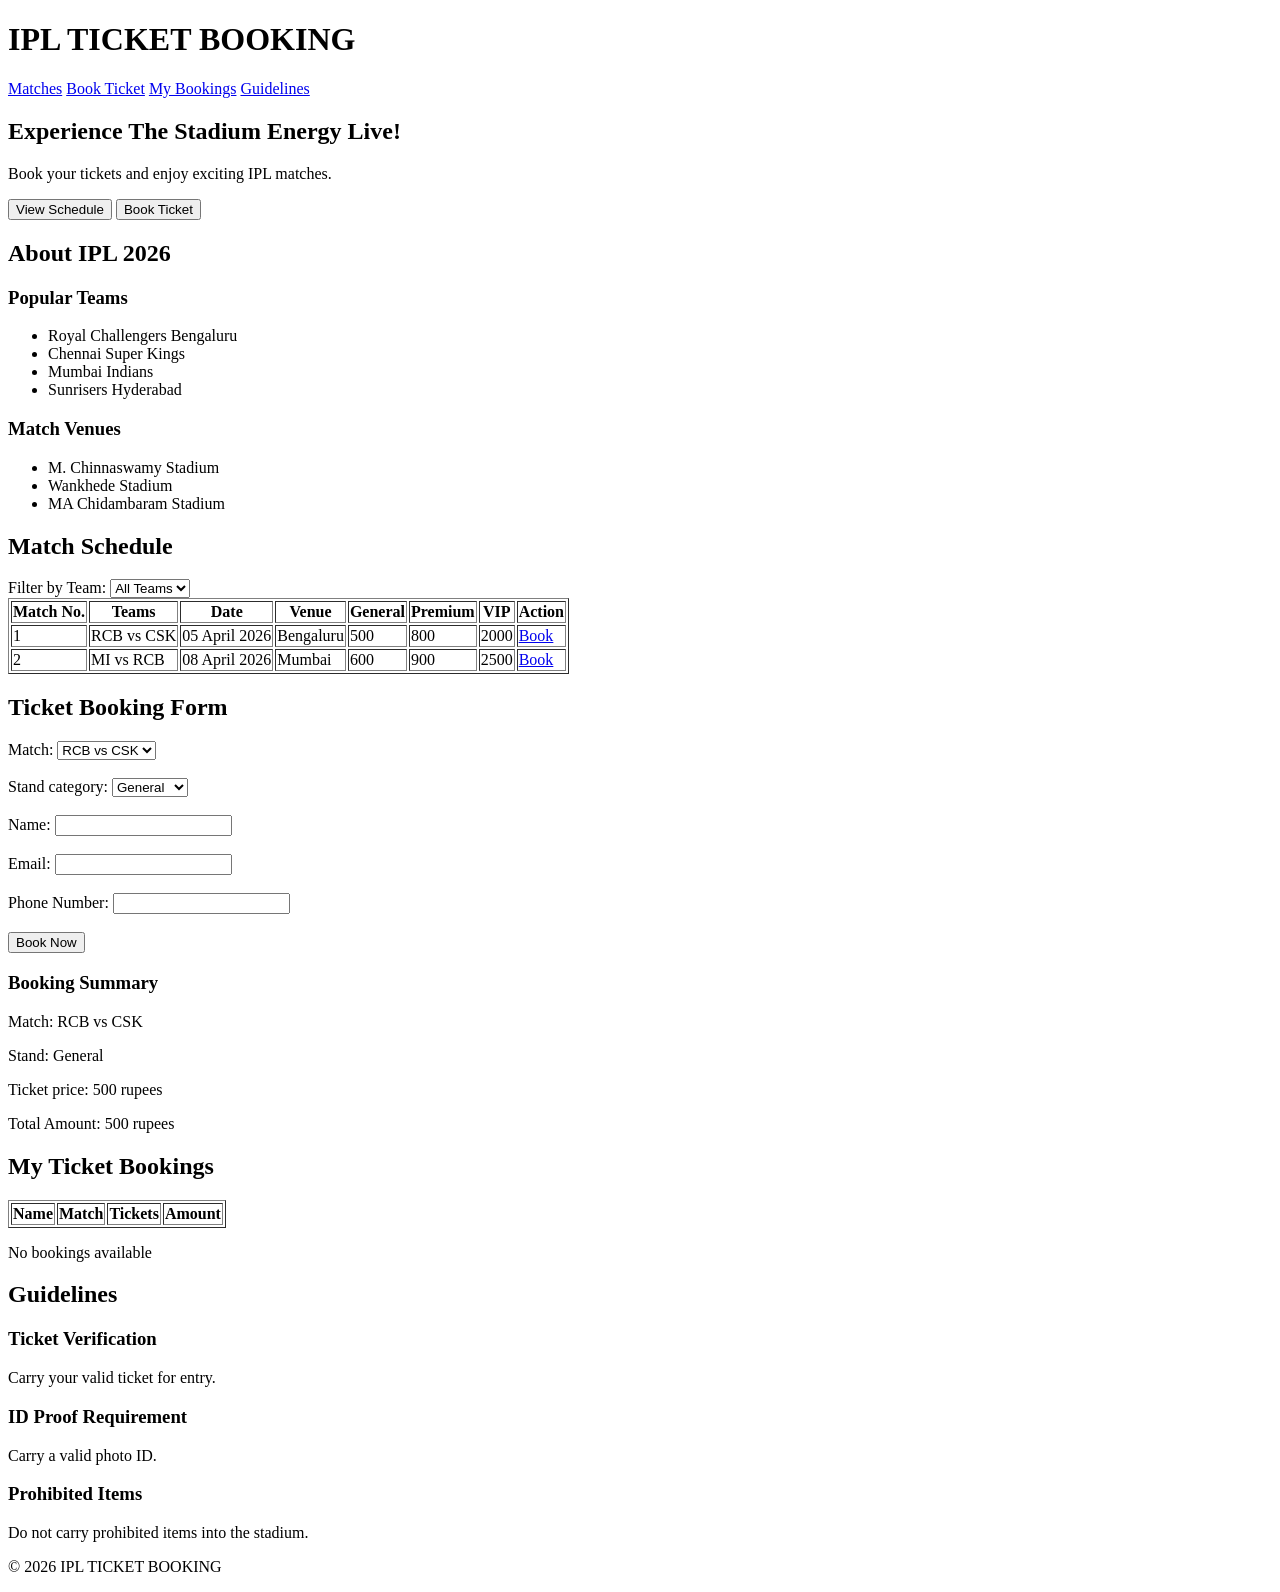
==== index.html @ 5d3787c5 "Initial commit" ====
<!DOCTYPE html>
<html lang="en">
    <head>
        <meta charset="UTF-8">
        <meta name="viewport" content="width=device-width, initial-scale=1.0">
        <title>IPL TICKET BOOKING</title>
    </head>
    <body>
        <header>
            <h1>IPL TICKET BOOKING</h1>
            <nav>
                <a href="#matches">Matches</a>
                <a href="#booking">Book Ticket</a>
                <a href="#mybooking">My Bookings</a>
                <a href="#guidelines">Guidelines</a>
            </nav>
        </header>

        <section>
            <h2>Experience The Stadium Energy Live!</h2>
            <p>Book your tickets and enjoy exciting IPL matches.</p>
            <a href="#matches"><button>View Schedule</button></a>
            <a href="#booking"><button>Book Ticket</button></a>
        </section>

        <section>
            <h2>About IPL 2026</h2>

            <h3>Popular Teams</h3>
            <ul>
                <li>Royal Challengers Bengaluru</li>
                <li>Chennai Super Kings</li>
                <li>Mumbai Indians</li>
                <li>Sunrisers Hyderabad</li>
            </ul>

            <h3>Match Venues</h3>
            <ul>
                <li>M. Chinnaswamy Stadium</li>
                <li>Wankhede Stadium</li>
                <li>MA Chidambaram Stadium</li>
            </ul>
        </section>

        <section id="matches">
            <h2>Match Schedule</h2>

            <label>Filter by Team:</label>
            <select>
                <option>All Teams</option>
                <option>RCB</option>
                <option>CSK</option>
                <option>MI</option>
            </select>

            <table border="1">
                <tr>
                    <th>Match No.</th>
                    <th>Teams</th>
                    <th>Date</th>
                    <th>Venue</th>
                    <th>General</th>
                    <th>Premium</th>
                    <th>VIP</th>
                    <th>Action</th>
                </tr>

                <tr>
                    <td>1</td>
                    <td>RCB vs CSK</td>
                    <td>05 April 2026</td>
                    <td>Bengaluru</td>
                    <td>500</td>
                    <td>800</td>
                    <td>2000</td>
                    <td><a href="#booking">Book</a></td>
                </tr>

                <tr>
                    <td>2</td>
                    <td>MI vs RCB</td>
                    <td>08 April 2026</td>
                    <td>Mumbai</td>
                    <td>600</td>
                    <td>900</td>
                    <td>2500</td>
                    <td><a href="#booking">Book</a></td>
                </tr>
            </table>
        </section>

        <section id="booking">
            <h2>Ticket Booking Form</h2>

            <form>
                <label>Match:</label>
                <select>
                    <option>RCB vs CSK</option>
                    <option>MI vs RCB</option>
                </select>
                <br><br>

                <label>Stand category:</label>
                <select>
                    <option>General</option>
                    <option>Premium</option>
                    <option>VIP</option>
                </select>
                <br><br>

                <label>Name:</label>
                <input type="text" required>
                <br><br>

                <label>Email:</label>
                <input type="email" required>
                <br><br>

                <label>Phone Number:</label>
                <input type="tel" required>
                <br><br>

                <button type="submit">Book Now</button>
            </form>

            <h3>Booking Summary</h3>
            <p>Match: RCB vs CSK</p>
            <p>Stand: General</p>
            <p>Ticket price: 500 rupees</p>
            <p>Total Amount: 500 rupees</p>
        </section>

        <section id="mybooking">
            <h2>My Ticket Bookings</h2>

            <table border="1">
                <tr>
                    <th>Name</th>
                    <th>Match</th>
                    <th>Tickets</th>
                    <th>Amount</th>
                </tr>
            </table>

            <p>No bookings available</p>
        </section>

        <section id="guidelines">
            <h2>Guidelines</h2>

            <h3>Ticket Verification</h3>
            <p>Carry your valid ticket for entry.</p>

            <h3>ID Proof Requirement</h3>
            <p>Carry a valid photo ID.</p>

            <h3>Prohibited Items</h3>
            <p>Do not carry prohibited items into the stadium.</p>
        </section>

        <footer>
            <p>&copy; 2026 IPL TICKET BOOKING</p>
        </footer>
    </body>
</html>
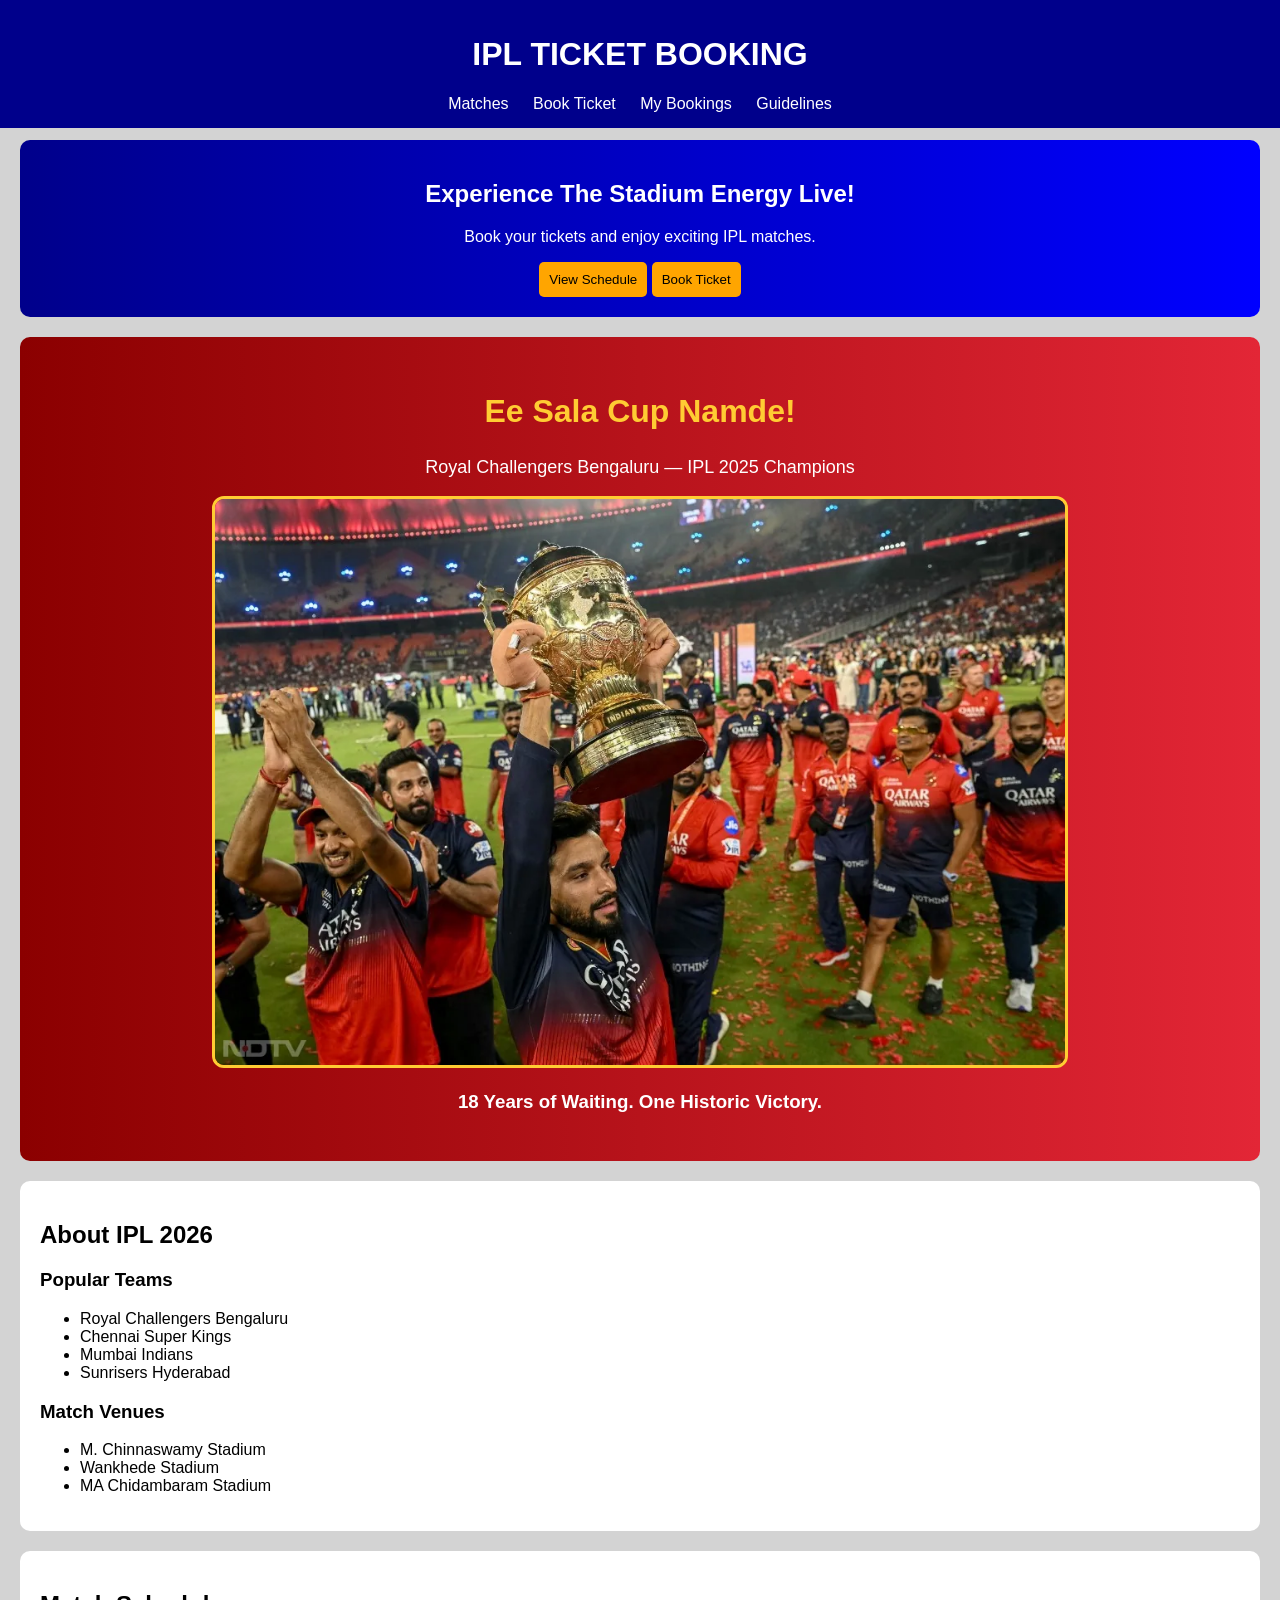
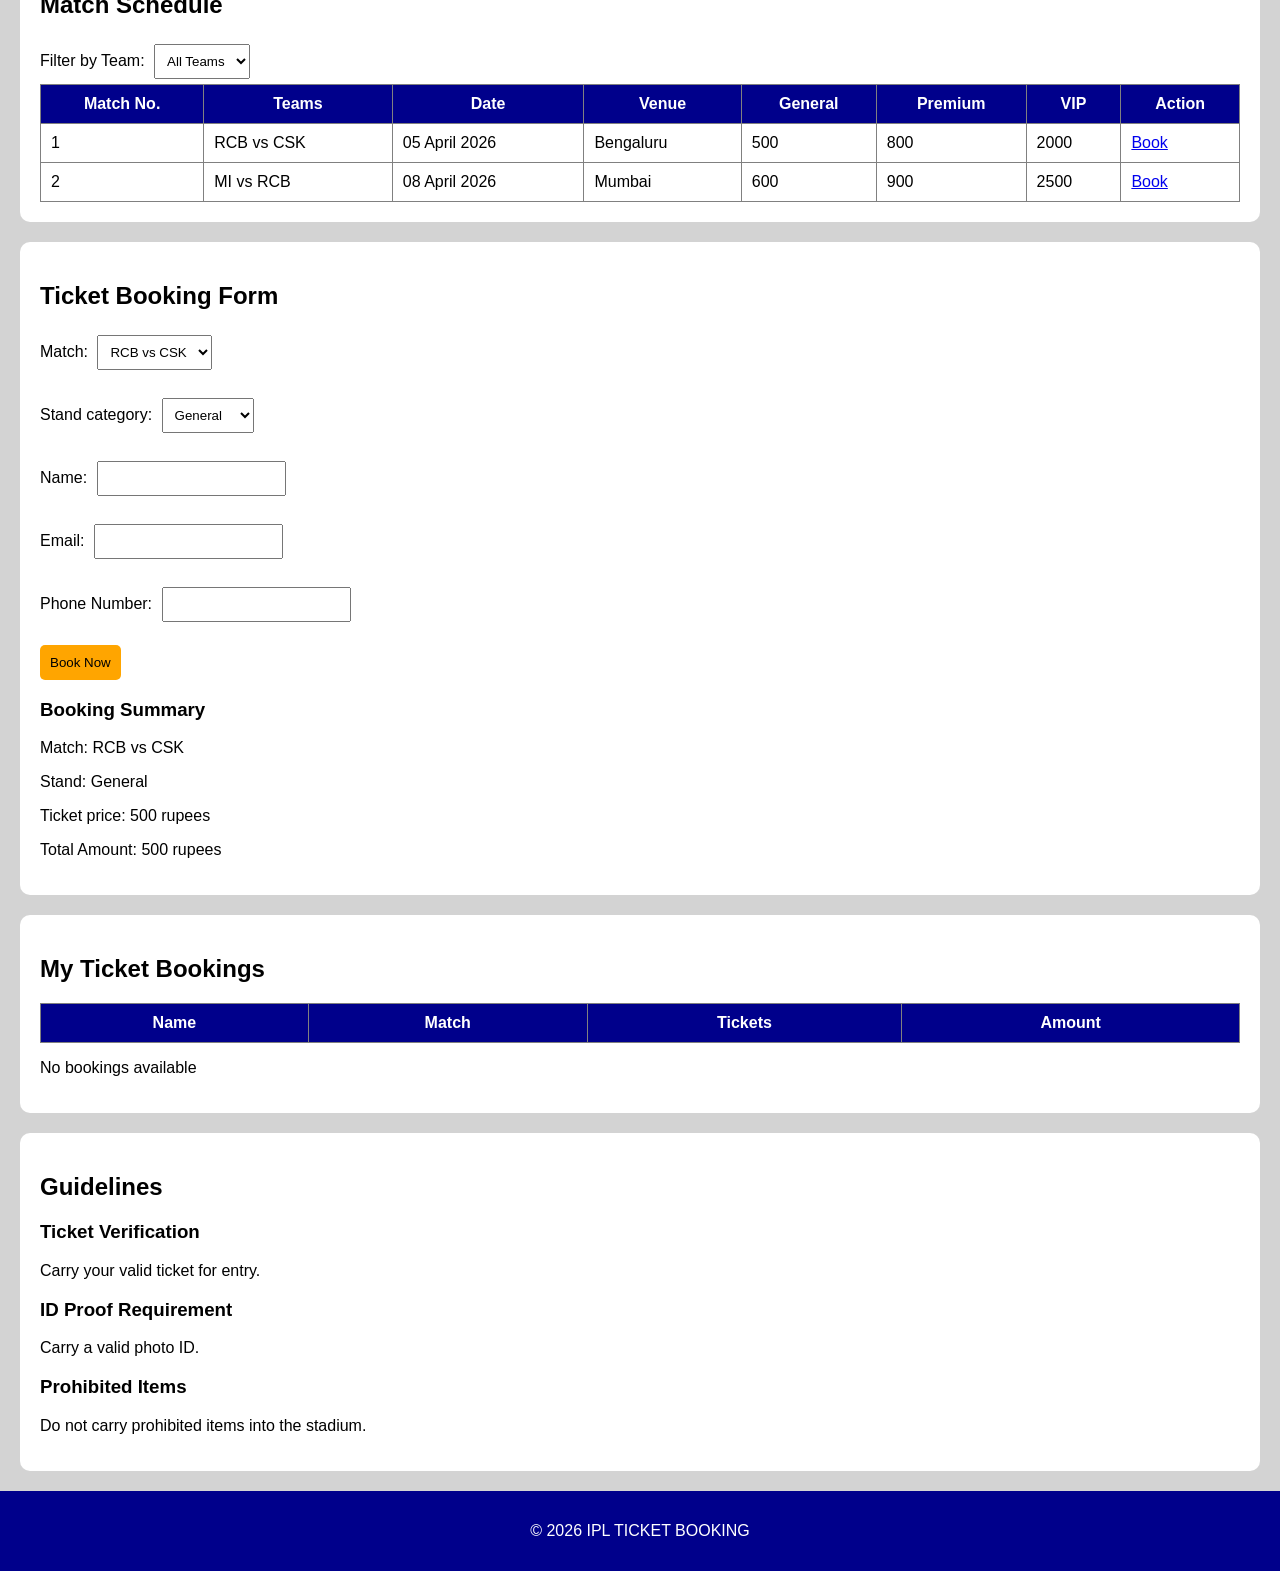
==== commit d2ebfa19: "Updating Style" ====
--- a/index.html
+++ b/index.html
@@ -3,6 +3,7 @@
     <head>
         <meta charset="UTF-8">
         <meta name="viewport" content="width=device-width, initial-scale=1.0">
+        <link rel="stylesheet" href="Style/style.css">
         <title>IPL TICKET BOOKING</title>
     </head>
     <body>
@@ -22,6 +23,17 @@
             <a href="#matches"><button>View Schedule</button></a>
             <a href="#booking"><button>Book Ticket</button></a>
         </section>
+        <section class="champions">
+    <h2>Ee Sala Cup Namde!</h2>
+    <p>Royal Challengers Bengaluru — IPL 2025 Champions</p>
+
+    <img
+        src="638846410406352808.webp"
+        alt="RCB celebrating their IPL 2025 trophy victory"
+    >
+
+    <h3>18 Years of Waiting. One Historic Victory.</h3>
+</section>
 
         <section>
             <h2>About IPL 2026</h2>
--- a/Style/style.css
+++ b/Style/style.css
@@ -0,0 +1,126 @@
+
+:root {
+    --primary: darkblue;
+    --accent: orange;
+    --background: lightgray;
+    --text: black;
+}
+
+/* Body */
+body {
+    margin: 0;
+    padding-top: 120px;
+    font-family: Arial, sans-serif;
+    background-color: var(--background);
+    color: var(--text);
+}
+
+/* Navigation */
+header {
+    background-color: var(--primary);
+    color: white;
+    text-align: center;
+    padding: 15px;
+    position: fixed;
+    top: 0;
+    width: 100%;
+    box-sizing: border-box;
+}
+
+nav a {
+    color: white;
+    text-decoration: none;
+    margin: 10px;
+}
+
+nav a:hover {
+    color: var(--accent);
+}
+
+/* Sections */
+section {
+    background-color: white;
+    margin: 20px;
+    padding: 20px;
+    border-radius: 10px;
+}
+
+/* Hero Section */
+body > section:first-of-type {
+    background: linear-gradient(to right, darkblue, blue);
+    color: white;
+    text-align: center;
+}
+
+/* Table */
+table {
+    width: 100%;
+    border-collapse: collapse;
+}
+
+th {
+    background-color: var(--primary);
+    color: white;
+}
+
+th, td {
+    padding: 10px;
+    border: 1px solid gray;
+}
+
+/* Form */
+input, select {
+    padding: 8px;
+    margin: 5px;
+}
+
+/* Buttons */
+button {
+    background-color: var(--accent);
+    padding: 10px;
+    border: none;
+    border-radius: 5px;
+    cursor: pointer;
+}
+
+button:hover {
+    background-color: var(--primary);
+    color: white;
+}
+
+/* Footer */
+footer {
+    background-color: var(--primary);
+    color: white;
+    text-align: center;
+    padding: 15px;
+}
+.champions {
+    text-align: center;
+    background: linear-gradient(to right, #8b0000, #e32636);
+    color: white;
+    padding: 30px;
+    margin: 20px;
+    border-radius: 10px;
+}
+
+.champions h2 {
+    color: #ffcc33;
+    font-size: 32px;
+}
+
+.champions img {
+    width: 90%;
+    max-width: 850px;
+    height: auto;
+    border: 3px solid #ffcc33;
+    border-radius: 12px;
+}
+
+.champions p {
+    font-size: 18px;
+}
+
+.champions h3 {
+    color: white;
+}
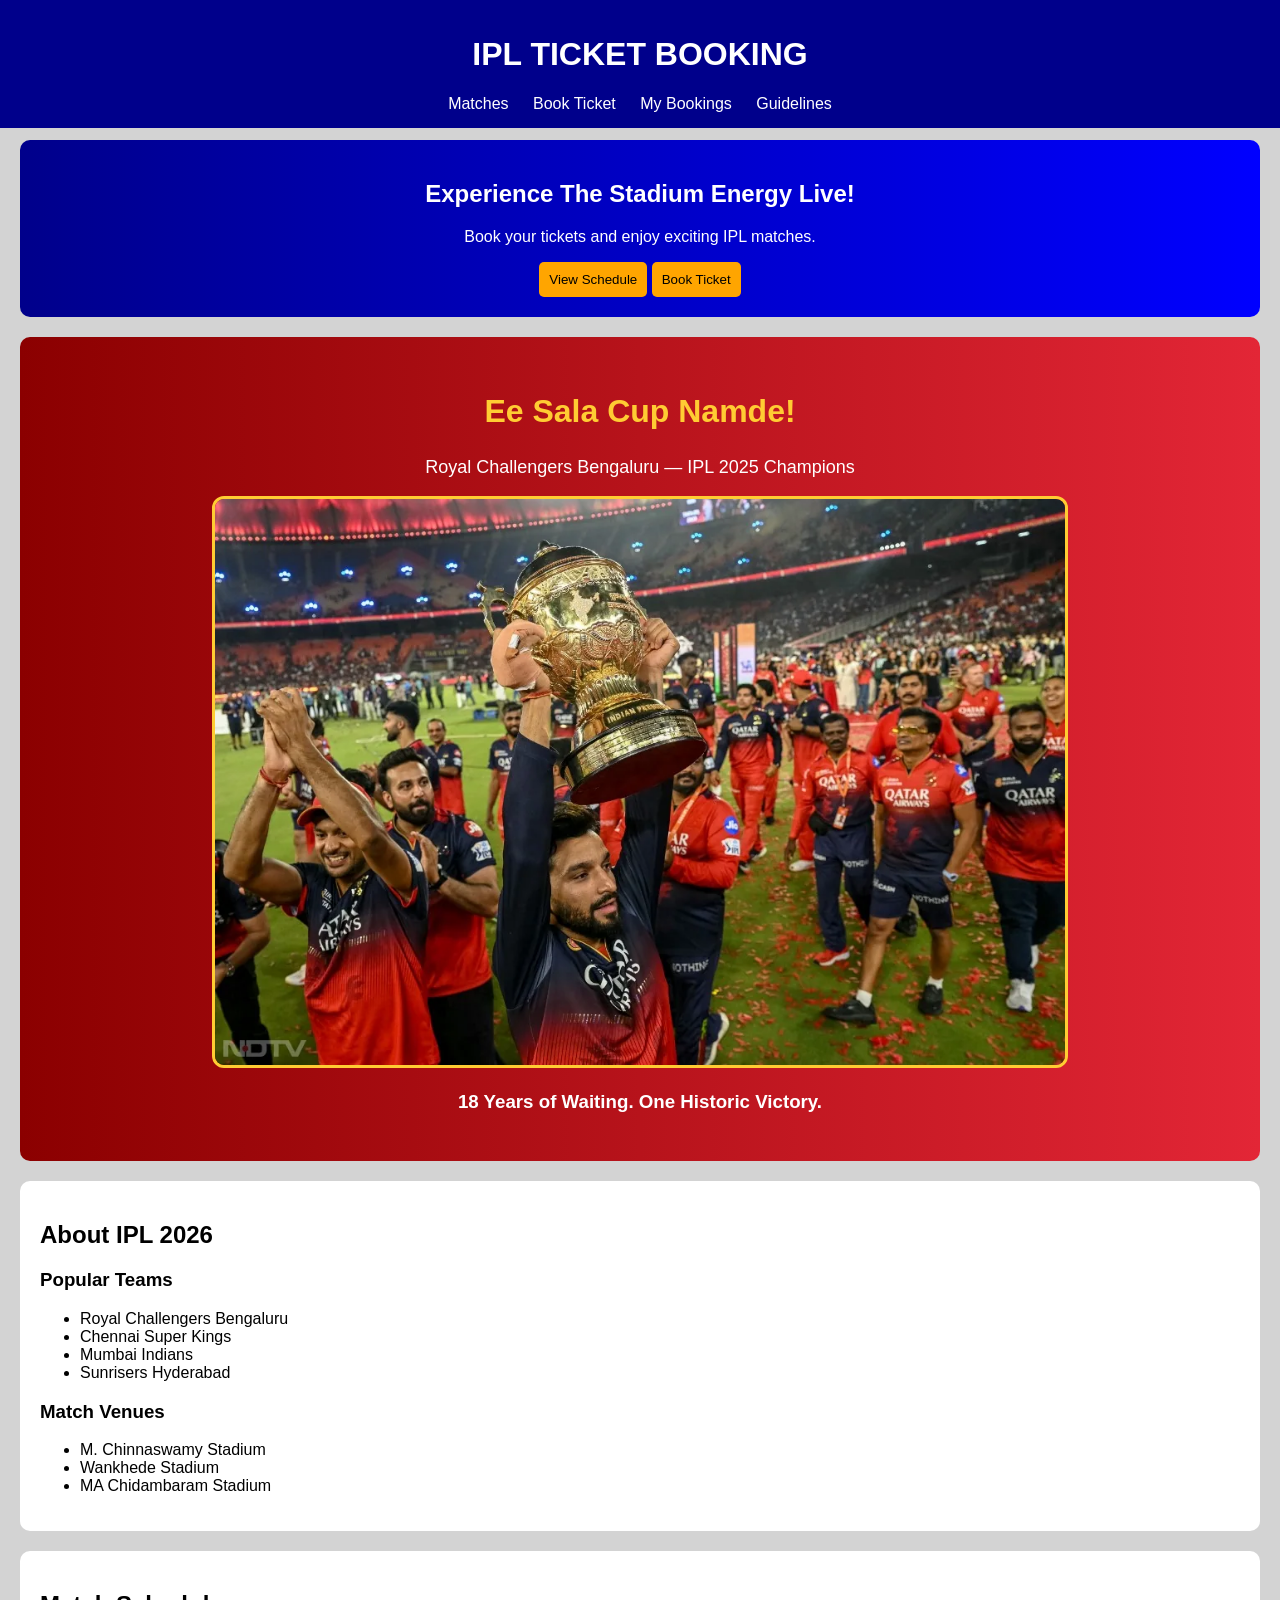
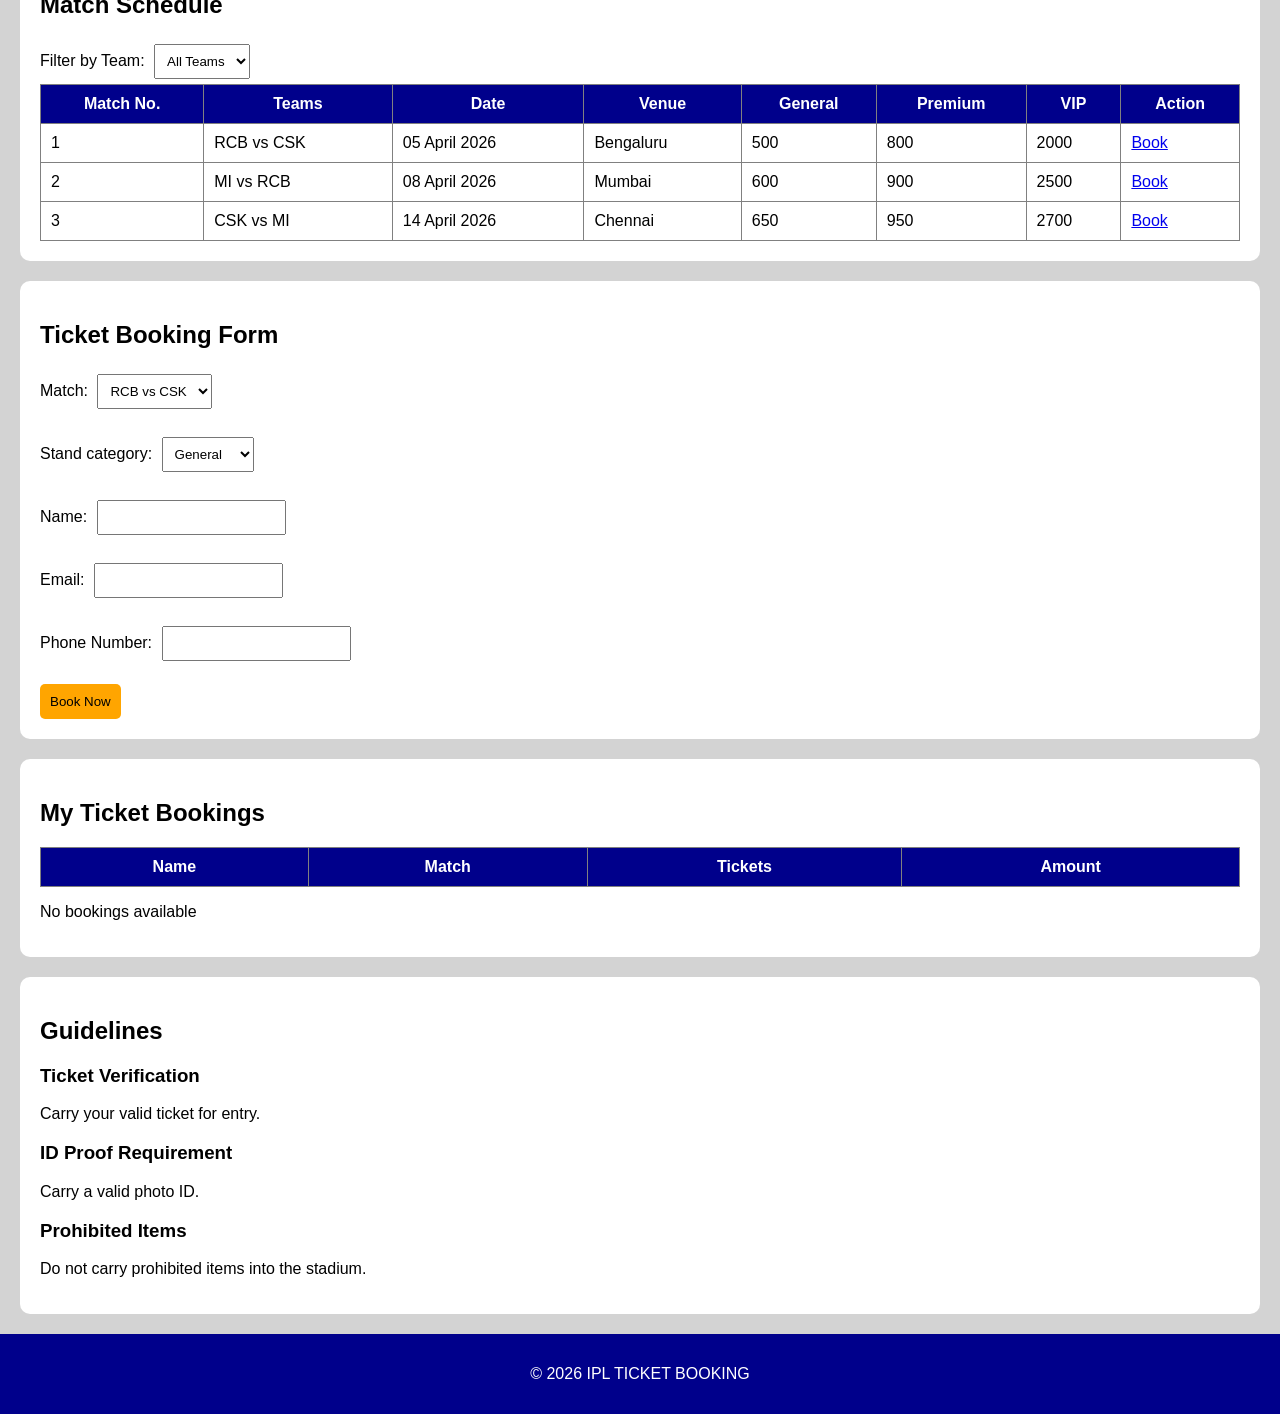
==== commit e6167b97: "Some Changes" ====
--- a/index.html
+++ b/index.html
@@ -44,6 +44,7 @@
                 <li>Chennai Super Kings</li>
                 <li>Mumbai Indians</li>
                 <li>Sunrisers Hyderabad</li>
+                
             </ul>
 
             <h3>Match Venues</h3>
@@ -98,6 +99,18 @@
                     <td>2500</td>
                     <td><a href="#booking">Book</a></td>
                 </tr>
+
+                <tr>
+                    <td>3</td>
+                    <td> CSK vs MI</td>
+                    <td> 14 April 2026</td>
+                    <td> Chennai</td>
+                    <td> 650</td>
+                    <td> 950</td>
+                    <td> 2700</td>
+                    <td><a href="#booking">Book</a></td>
+
+                </tr>
             </table>
         </section>
 
@@ -134,12 +147,6 @@
 
                 <button type="submit">Book Now</button>
             </form>
-
-            <h3>Booking Summary</h3>
-            <p>Match: RCB vs CSK</p>
-            <p>Stand: General</p>
-            <p>Ticket price: 500 rupees</p>
-            <p>Total Amount: 500 rupees</p>
         </section>
 
         <section id="mybooking">
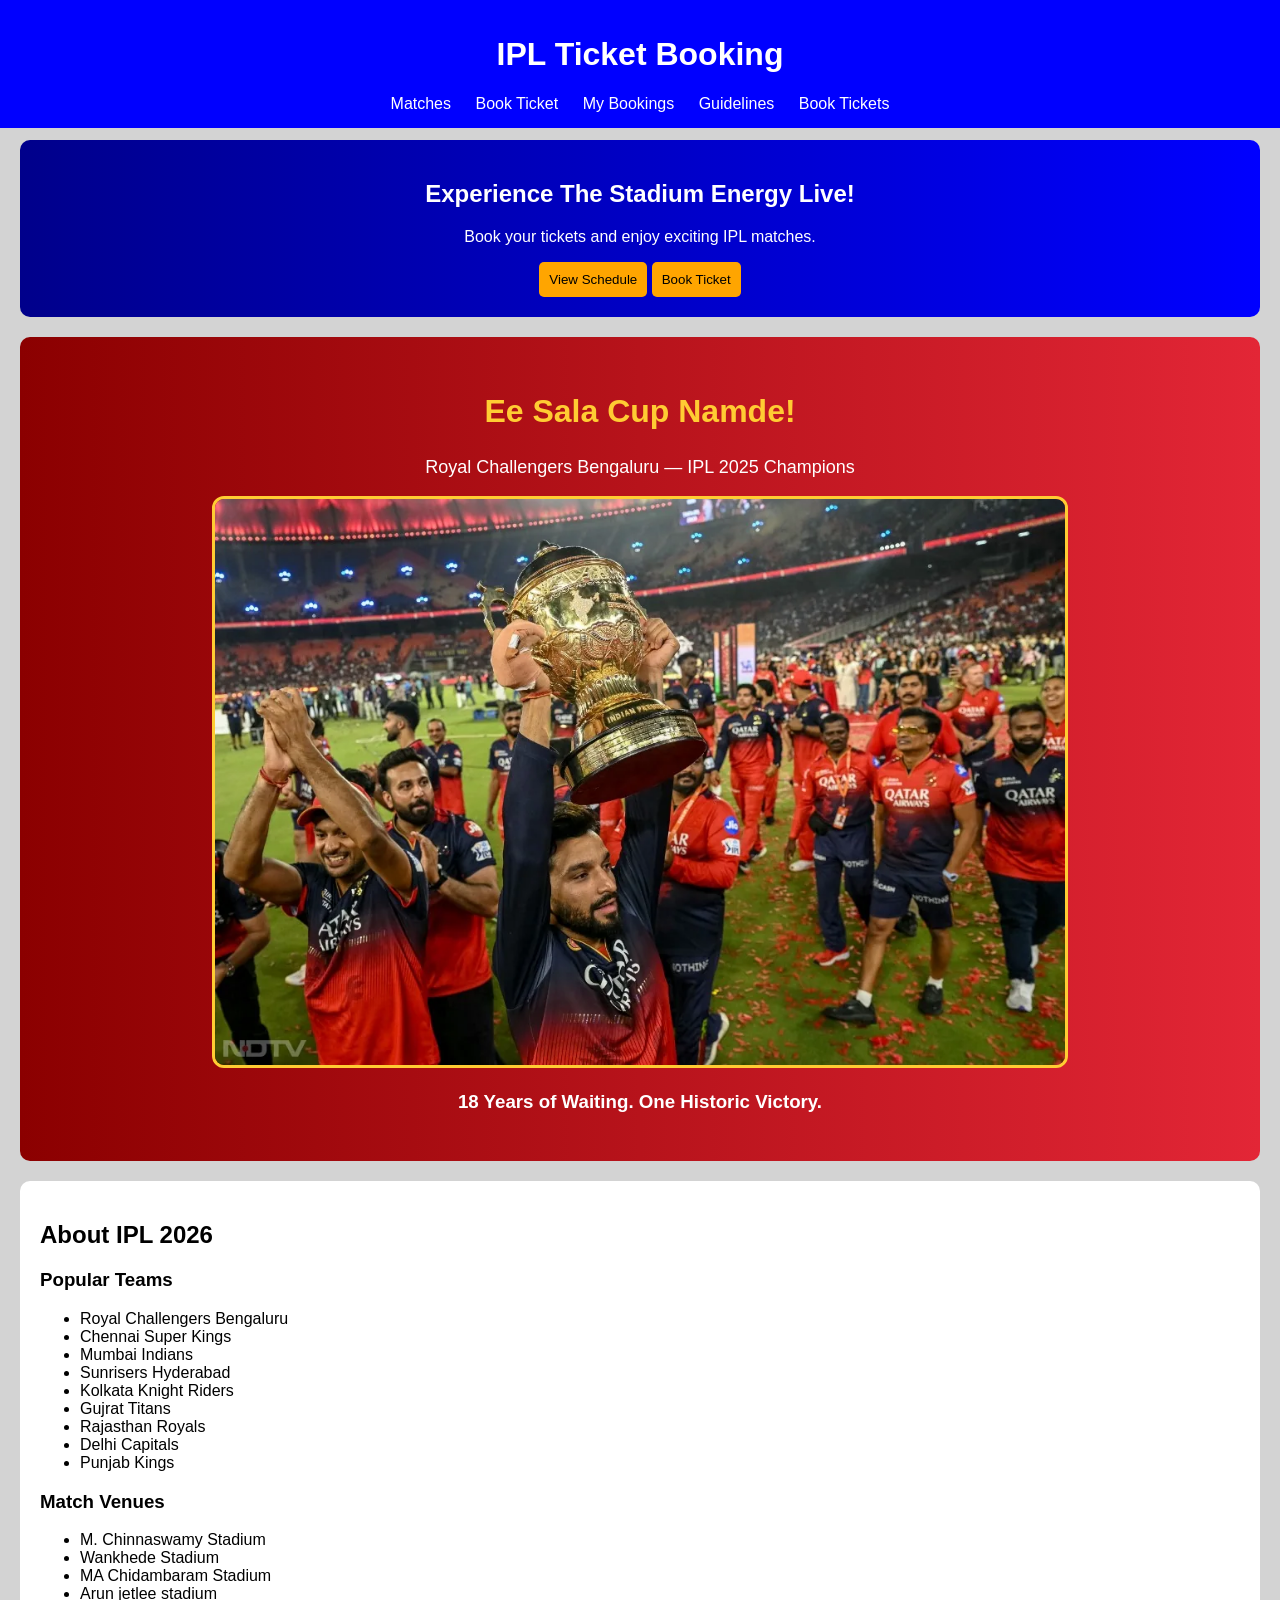
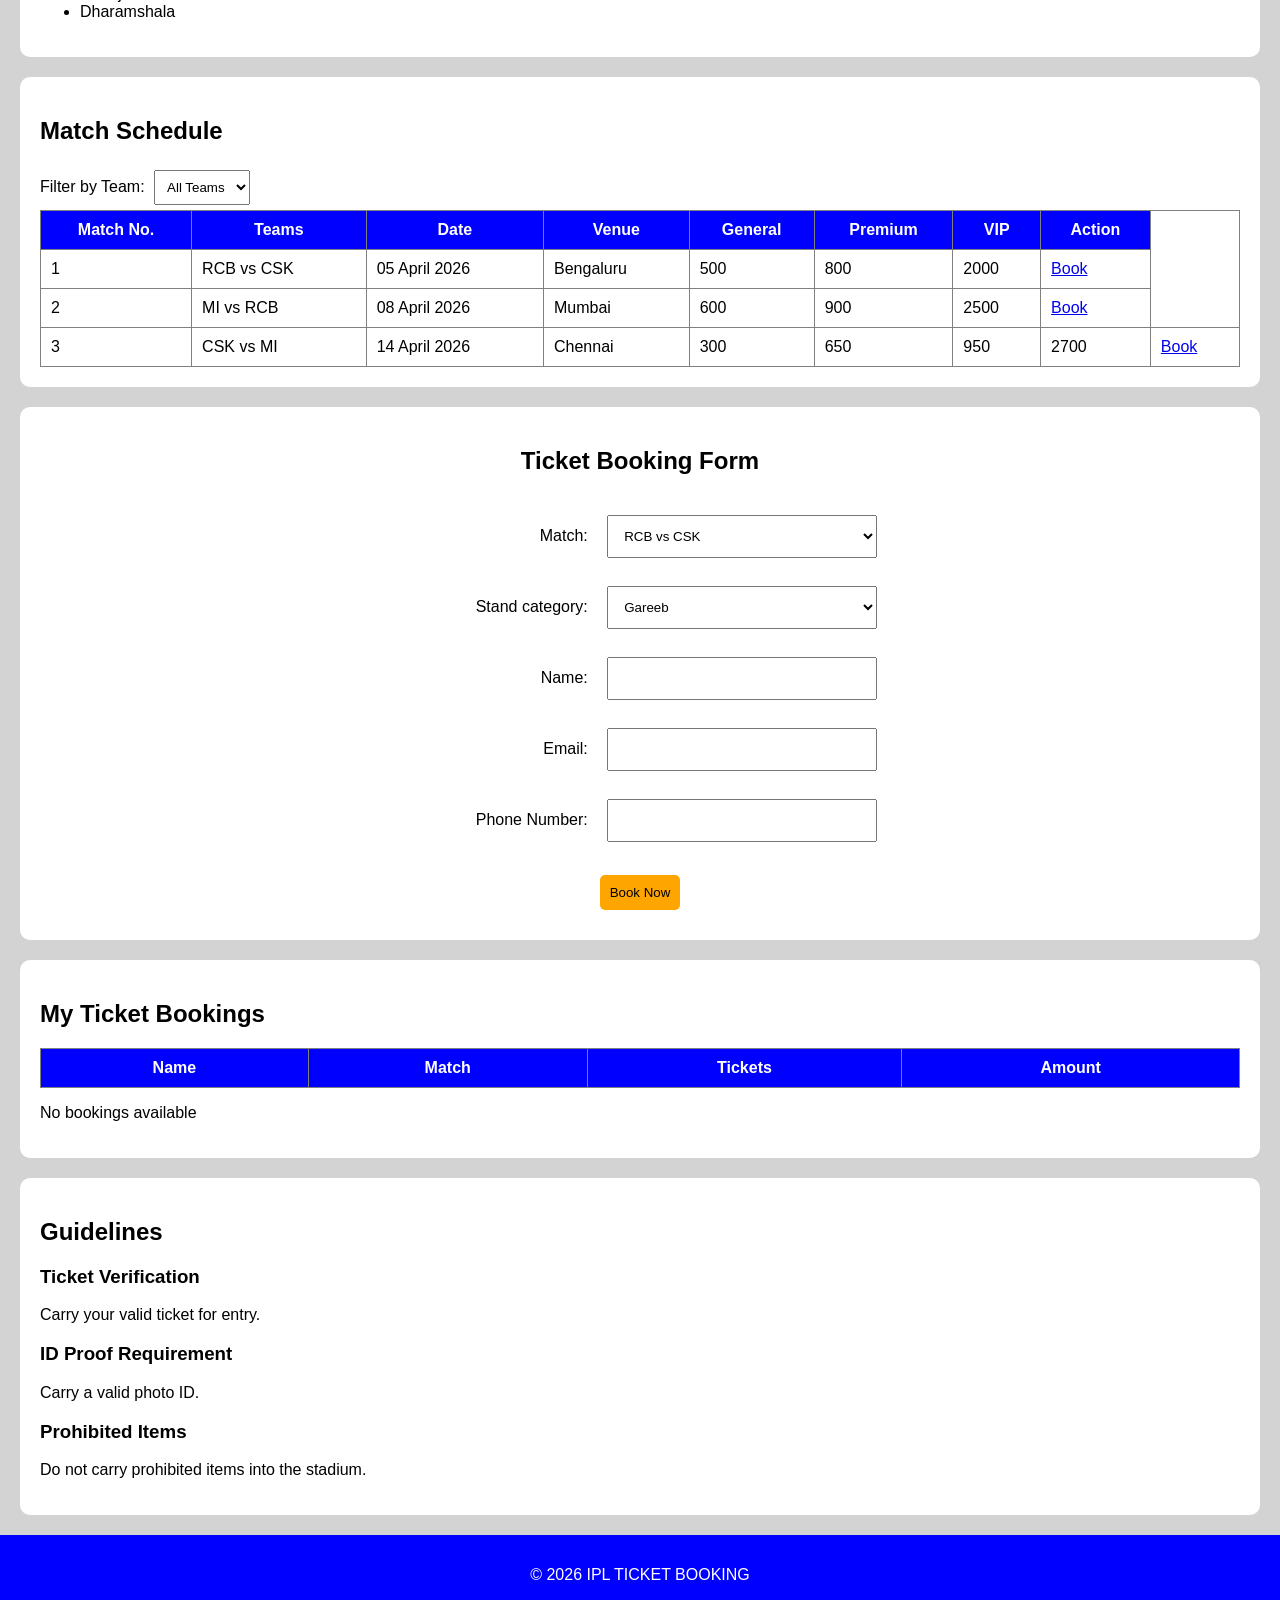
==== commit 1abb6589: "Some more Changes" ====
--- a/index.html
+++ b/index.html
@@ -8,13 +8,14 @@
     </head>
     <body>
         <header>
-            <h1>IPL TICKET BOOKING</h1>
+            <h1>IPL Ticket Booking</h1>
             <nav>
                 <a href="#matches">Matches</a>
                 <a href="#booking">Book Ticket</a>
                 <a href="#mybooking">My Bookings</a>
                 <a href="#guidelines">Guidelines</a>
-            </nav>
+                <a href="booking.html">Book Tickets</a>
+                
         </header>
 
         <section>
@@ -32,6 +33,7 @@
         alt="RCB celebrating their IPL 2025 trophy victory"
     >
 
+            </nav>
     <h3>18 Years of Waiting. One Historic Victory.</h3>
 </section>
 
@@ -44,6 +46,11 @@
                 <li>Chennai Super Kings</li>
                 <li>Mumbai Indians</li>
                 <li>Sunrisers Hyderabad</li>
+                <li>Kolkata Knight Riders</li>
+                <li>Gujrat Titans</li>
+                <li>Rajasthan Royals</li>
+                <li>Delhi Capitals</li>
+                <li>Punjab Kings</li>
                 
             </ul>
 
@@ -52,6 +59,8 @@
                 <li>M. Chinnaswamy Stadium</li>
                 <li>Wankhede Stadium</li>
                 <li>MA Chidambaram Stadium</li>
+                <li>Arun jetlee stadium</li>
+                <li>Dharamshala</li>
             </ul>
         </section>
 
@@ -64,6 +73,11 @@
                 <option>RCB</option>
                 <option>CSK</option>
                 <option>MI</option>
+                <option>DC</option>
+                <option>PBKS</option>
+                <option>RR</option>
+                <option>KKR</option>
+                <option>SRH</option>
             </select>
 
             <table border="1">
@@ -105,6 +119,7 @@
                     <td> CSK vs MI</td>
                     <td> 14 April 2026</td>
                     <td> Chennai</td>
+                    <td>300</td>
                     <td> 650</td>
                     <td> 950</td>
                     <td> 2700</td>
@@ -127,6 +142,7 @@
 
                 <label>Stand category:</label>
                 <select>
+                    <option>Gareeb</option>
                     <option>General</option>
                     <option>Premium</option>
                     <option>VIP</option>
@@ -142,7 +158,7 @@
                 <br><br>
 
                 <label>Phone Number:</label>
-                <input type="tel" required>
+                <input type="tel" pattern="[0.9]{10}" required>
                 <br><br>
 
                 <button type="submit">Book Now</button>
@@ -176,6 +192,8 @@
             <h3>Prohibited Items</h3>
             <p>Do not carry prohibited items into the stadium.</p>
         </section>
+
+        
 
         <footer>
             <p>&copy; 2026 IPL TICKET BOOKING</p>
--- a/Style/style.css
+++ b/Style/style.css
@@ -1,6 +1,6 @@
 
 :root {
-    --primary: darkblue;
+    --primary: blue;
     --accent: orange;
     --background: lightgray;
     --text: black;
@@ -123,4 +123,47 @@
 
 .champions h3 {
     color: white;
+}
+
+/* Booking Form Alignment */
+#booking {
+    text-align: center;
+}
+
+#booking h2 {
+    text-align: center;
+    margin-bottom: 35px;
+}
+
+#booking form {
+    margin: 0 auto;
+}
+
+/* Align labels */
+#booking form > label {
+    display: inline-block;
+    width: 190px;
+    text-align: right;
+    margin-right: 10px;
+}
+
+/* Make input fields and dropdowns equal in width */
+#booking form > input:not([type="radio"]),
+#booking form > select {
+    width: 270px;
+    padding: 12px;
+    box-sizing: border-box;
+}
+
+/* Radio button labels */
+#booking form > label[for="online"],
+#booking form > label[for="counter"] {
+    width: auto;
+    text-align: left;
+    margin-right: 10px;
+}
+
+/* Center buttons */
+#booking form > button {
+    margin: 10px;
 }
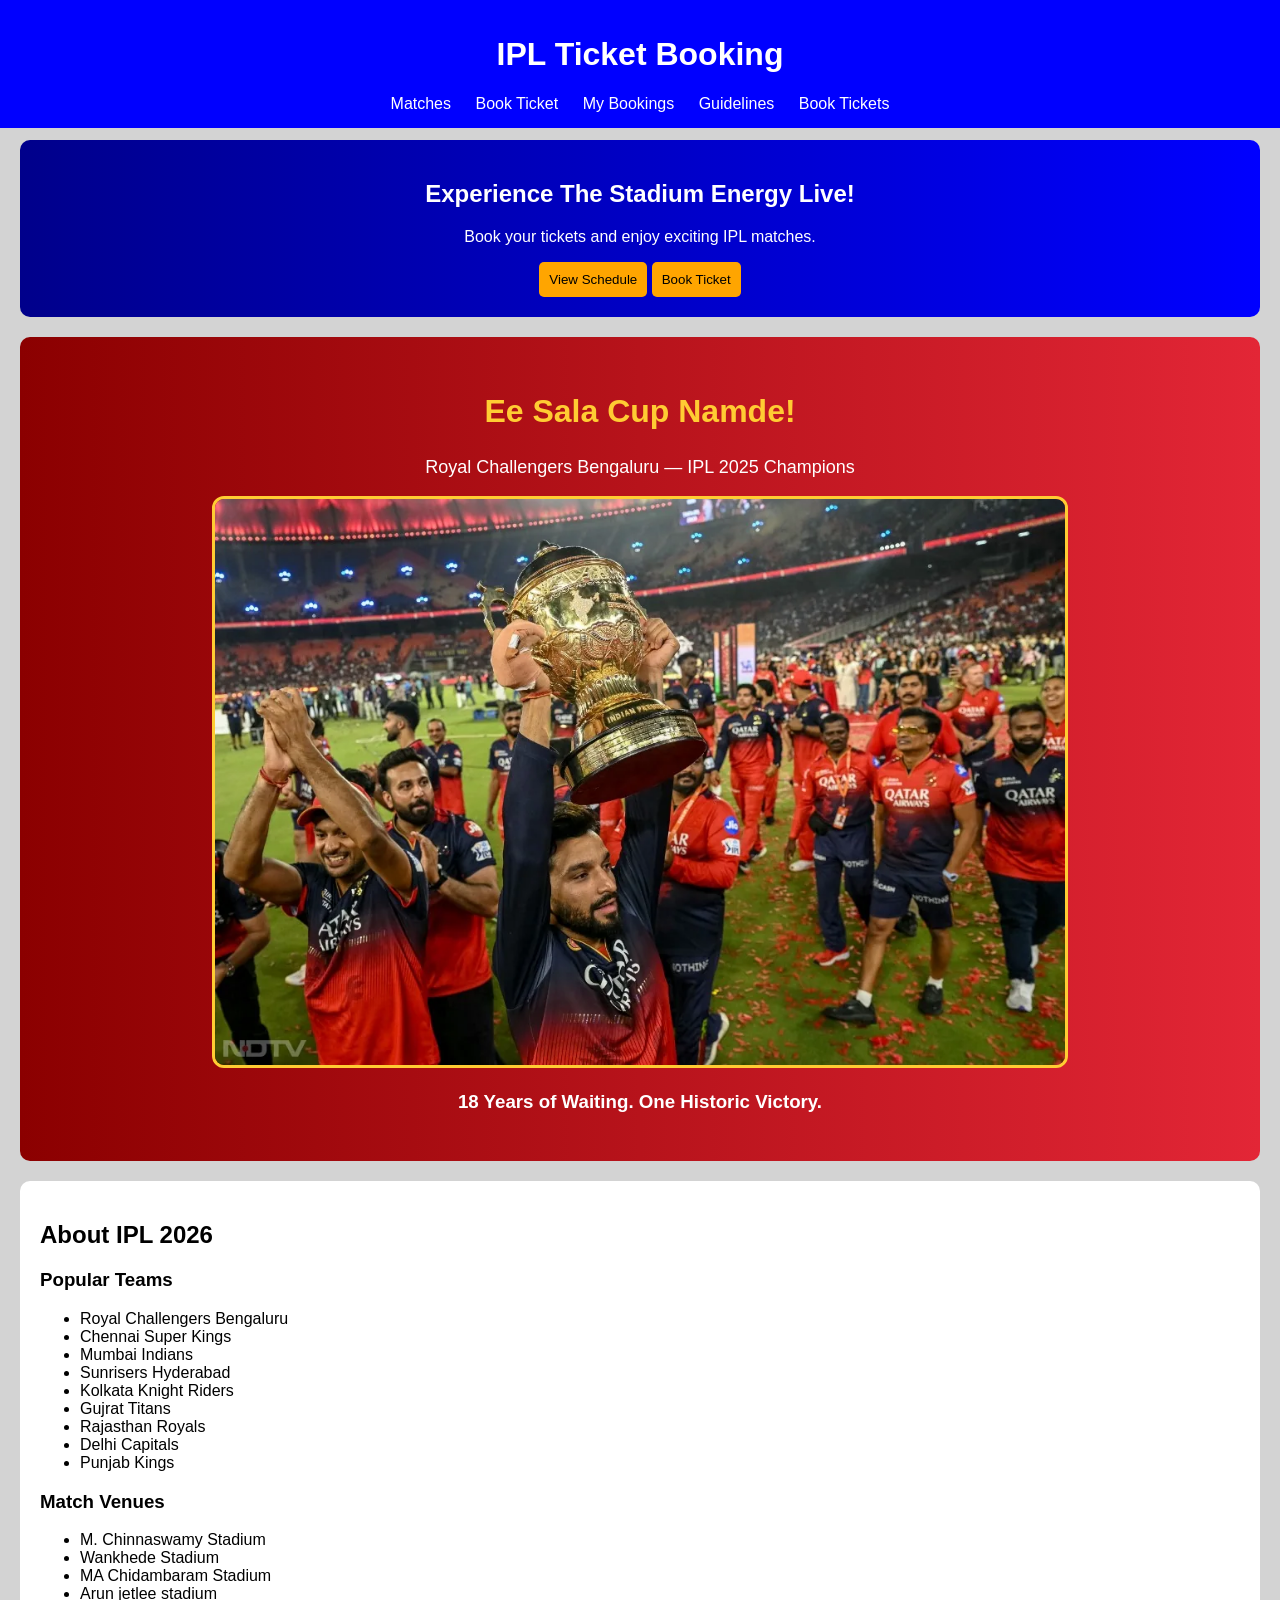
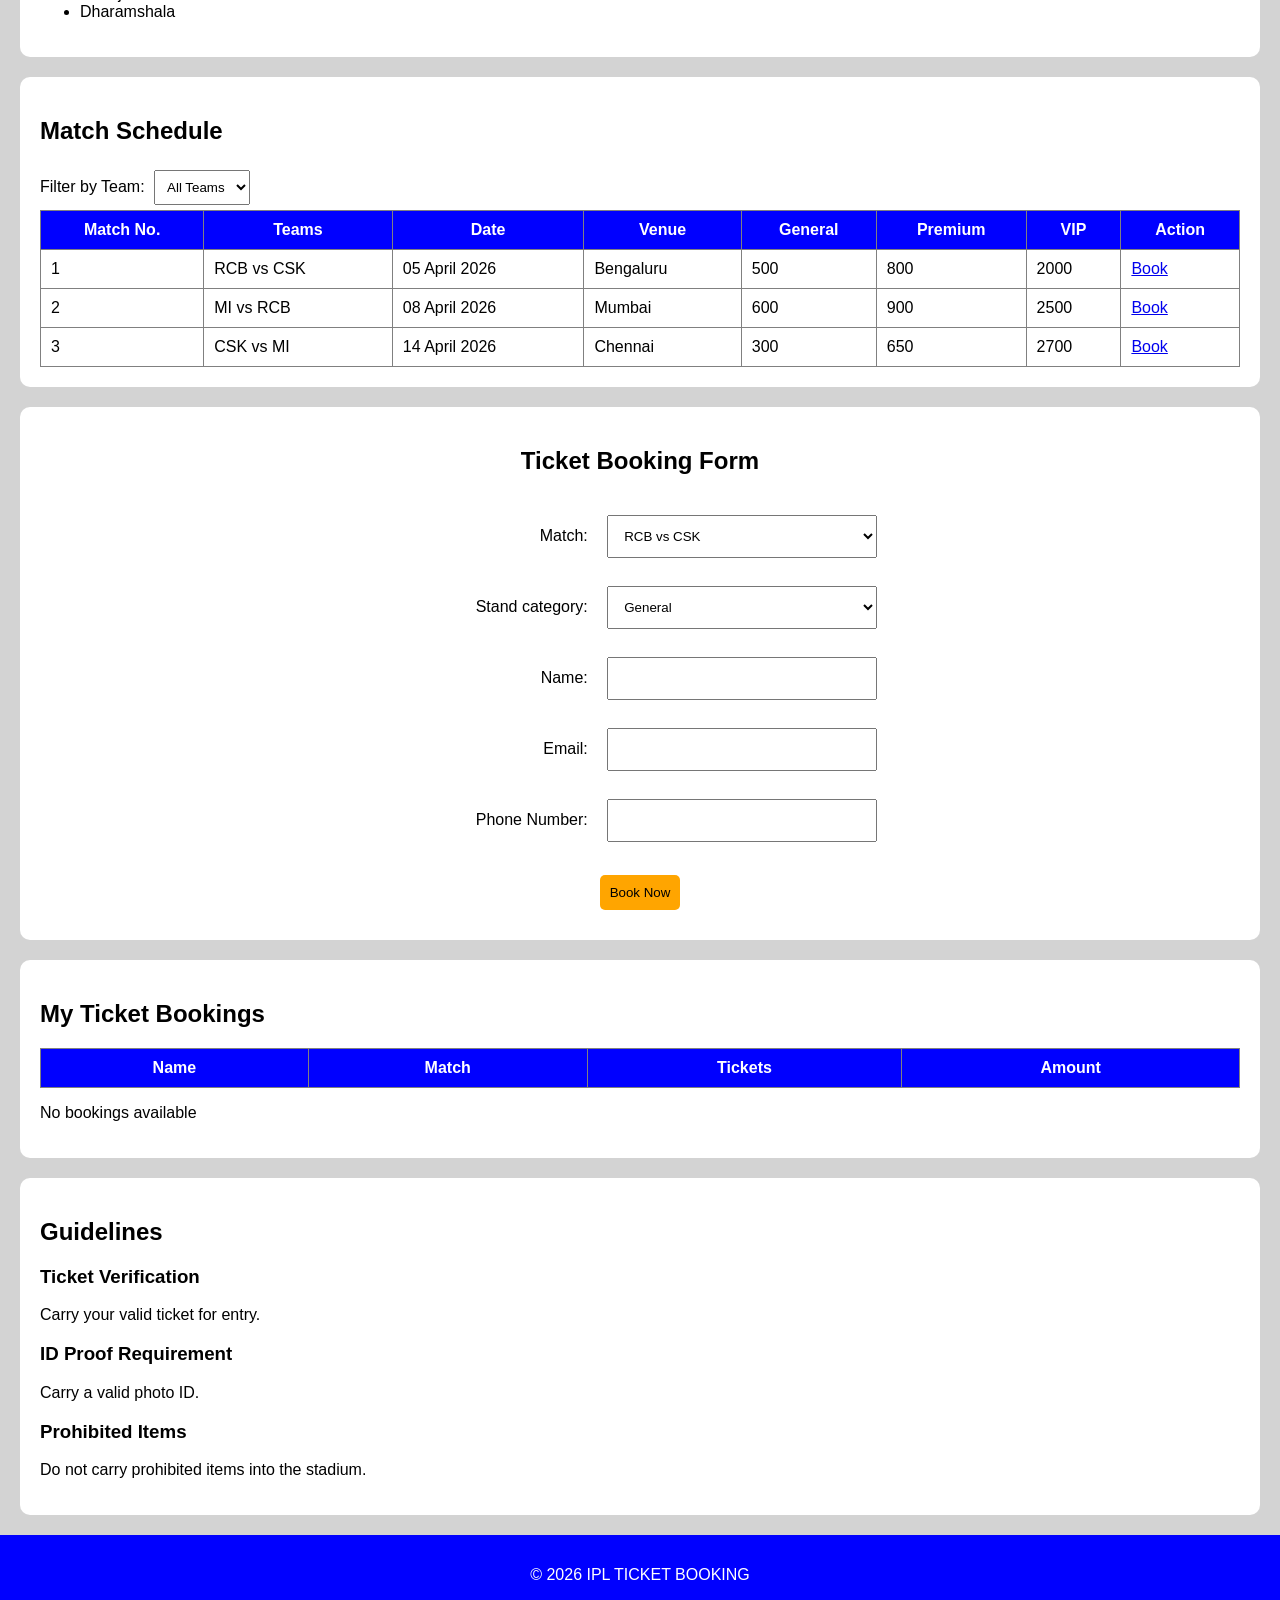
==== commit 36605228: "Adding app.js" ====
--- a/index.html
+++ b/index.html
@@ -121,7 +121,6 @@
                     <td> Chennai</td>
                     <td>300</td>
                     <td> 650</td>
-                    <td> 950</td>
                     <td> 2700</td>
                     <td><a href="#booking">Book</a></td>
 
@@ -142,7 +141,6 @@
 
                 <label>Stand category:</label>
                 <select>
-                    <option>Gareeb</option>
                     <option>General</option>
                     <option>Premium</option>
                     <option>VIP</option>
@@ -158,7 +156,7 @@
                 <br><br>
 
                 <label>Phone Number:</label>
-                <input type="tel" pattern="[0.9]{10}" required>
+                <input type="tel" pattern="[0-9]{10}" required>
                 <br><br>
 
                 <button type="submit">Book Now</button>
@@ -198,5 +196,7 @@
         <footer>
             <p>&copy; 2026 IPL TICKET BOOKING</p>
         </footer>
+
+        <script src="app.js"></script>
     </body>
 </html>
--- a/Style/style.css
+++ b/Style/style.css
@@ -166,4 +166,41 @@
 /* Center buttons */
 #booking form > button {
     margin: 10px;
+}
+/* Toast Notification */
+#toast {
+    visibility: hidden;
+    min-width: 250px;
+    background-color: var(--primary);
+    color: white;
+    text-align: center;
+    border-radius: 8px;
+    padding: 15px;
+    position: fixed;
+    bottom: 30px;
+    right: 30px;
+    z-index: 1000;
+}
+
+#toast.show {
+    visibility: visible;
+    animation: fadeIn 0.5s, fadeOut 0.5s 2.5s;
+}
+
+@keyframes fadeIn {
+    from {
+        opacity: 0;
+    }
+    to {
+        opacity: 1;
+    }
+}
+
+@keyframes fadeOut {
+    from {
+        opacity: 1;
+    }
+    to {
+        opacity: 0;
+    }
 }
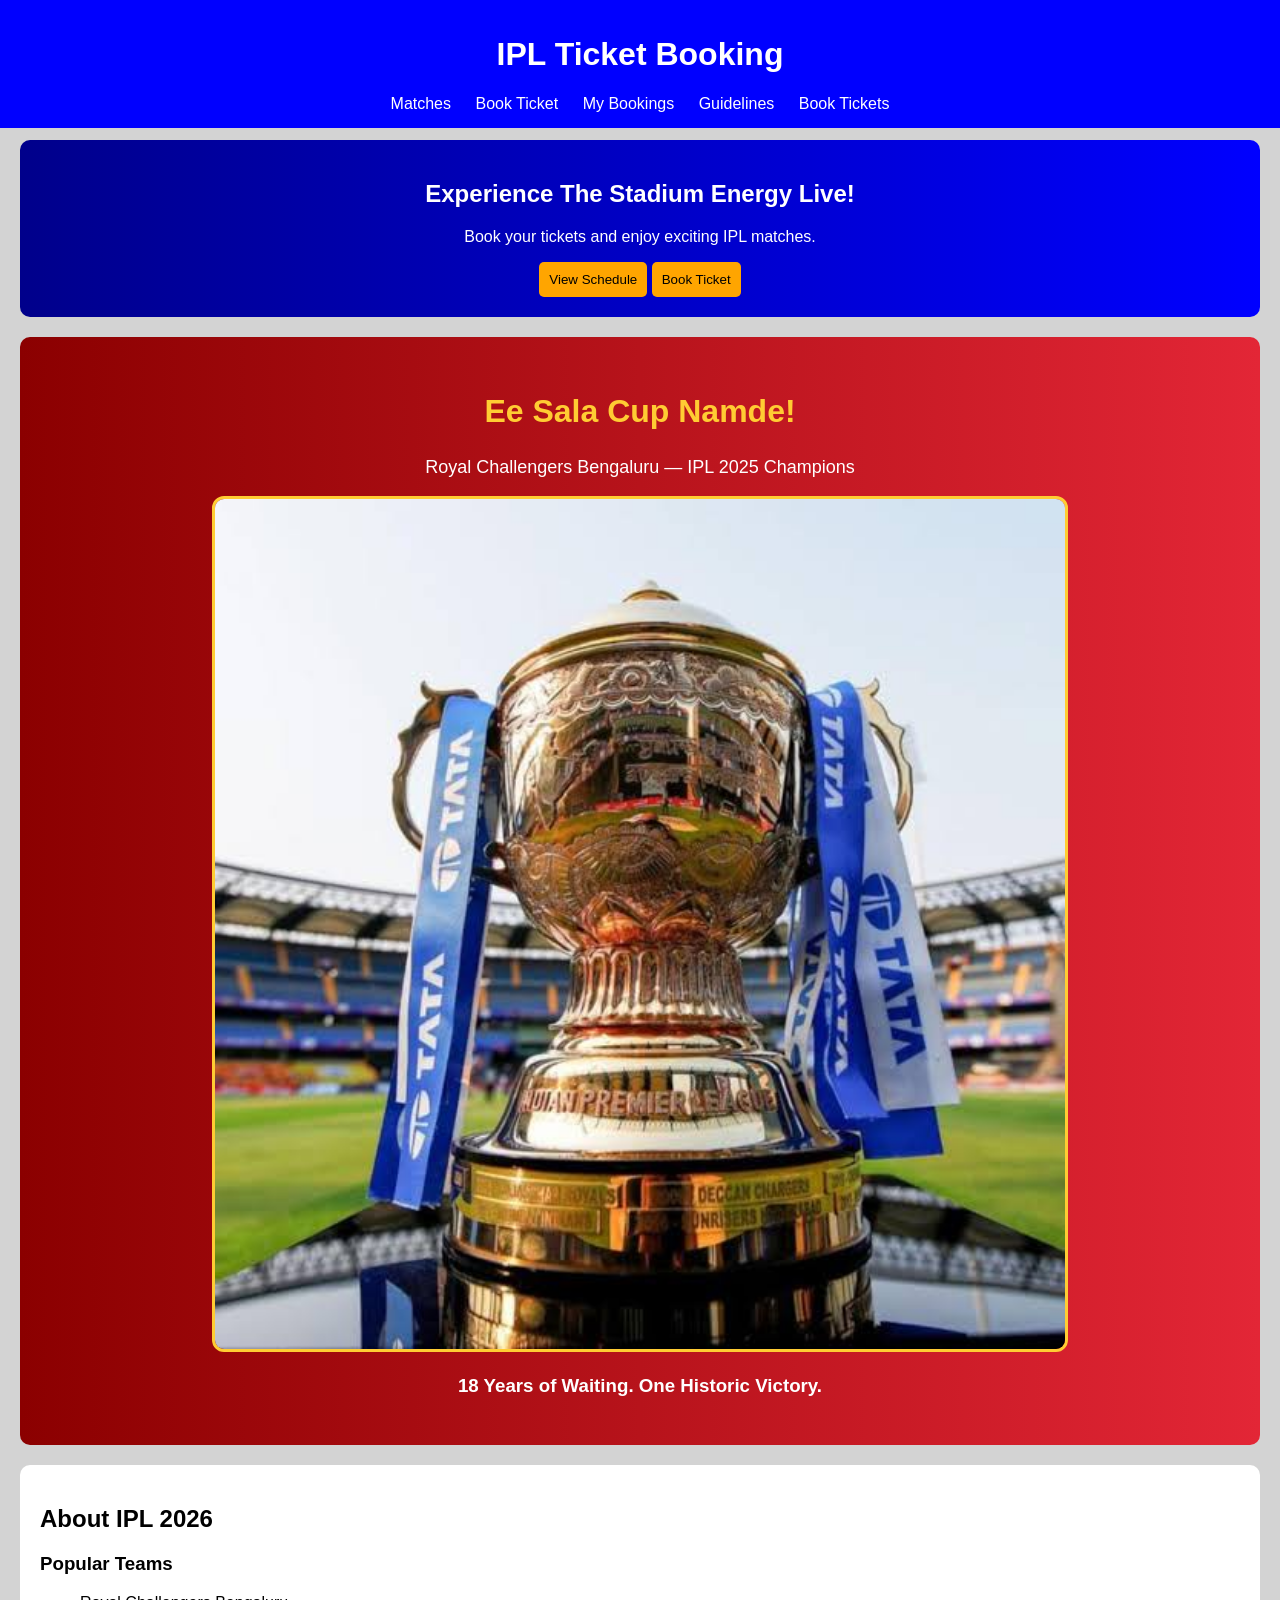
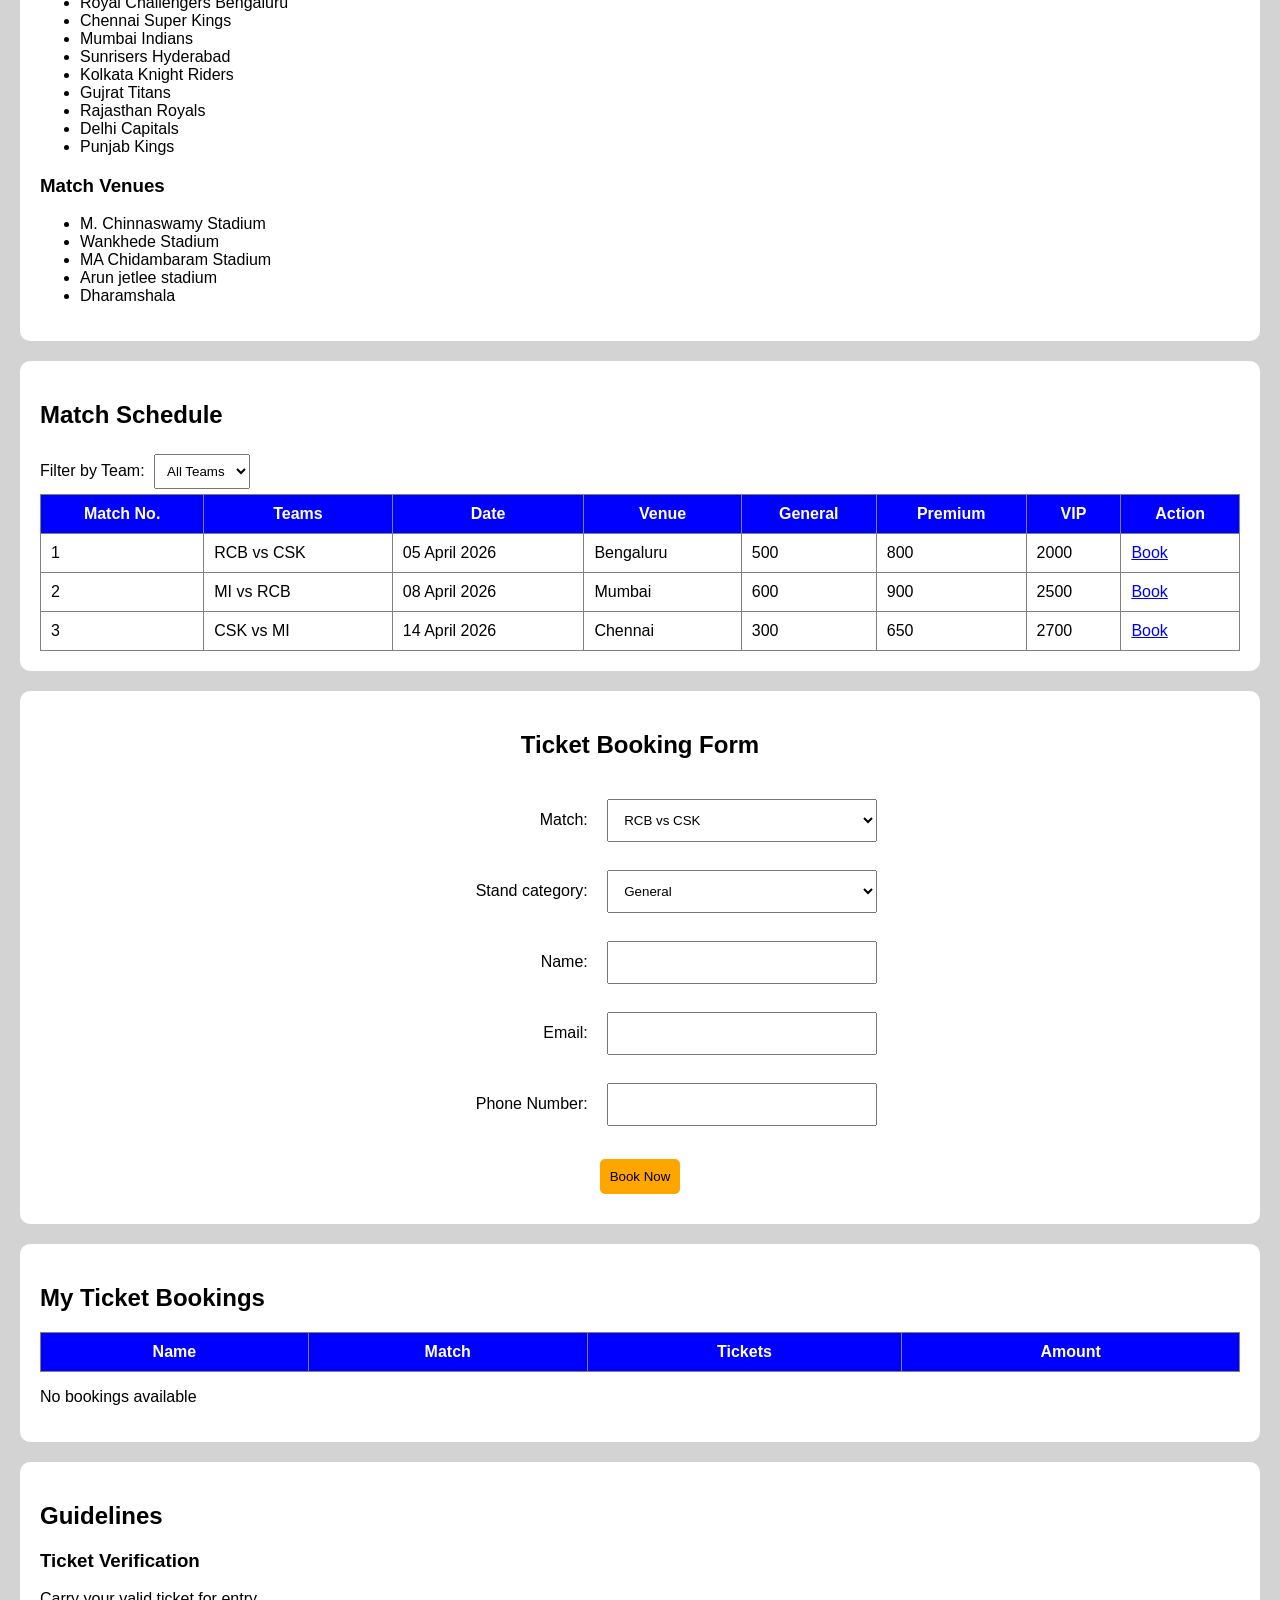
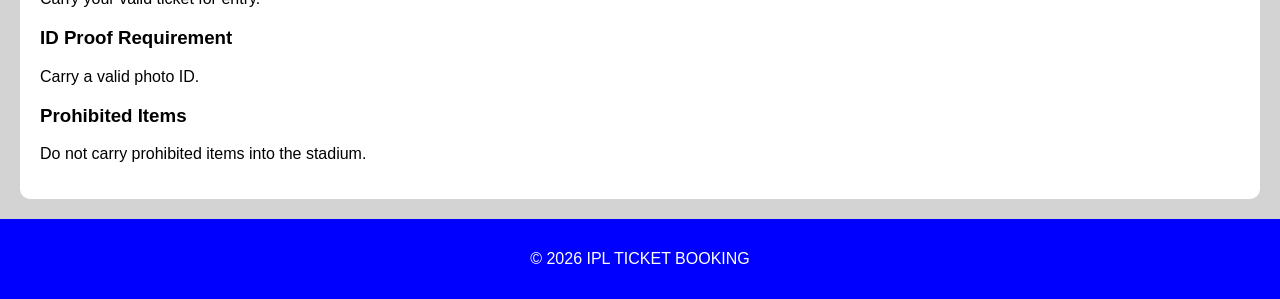
==== commit e0e8904b: "Adding an updated Image" ====
--- a/index.html
+++ b/index.html
@@ -29,8 +29,8 @@
     <p>Royal Challengers Bengaluru — IPL 2025 Champions</p>
 
     <img
-        src="638846410406352808.webp"
-        alt="RCB celebrating their IPL 2025 trophy victory"
+        src="image.png"
+        alt="TATA IPL 2026"
     >
 
             </nav>
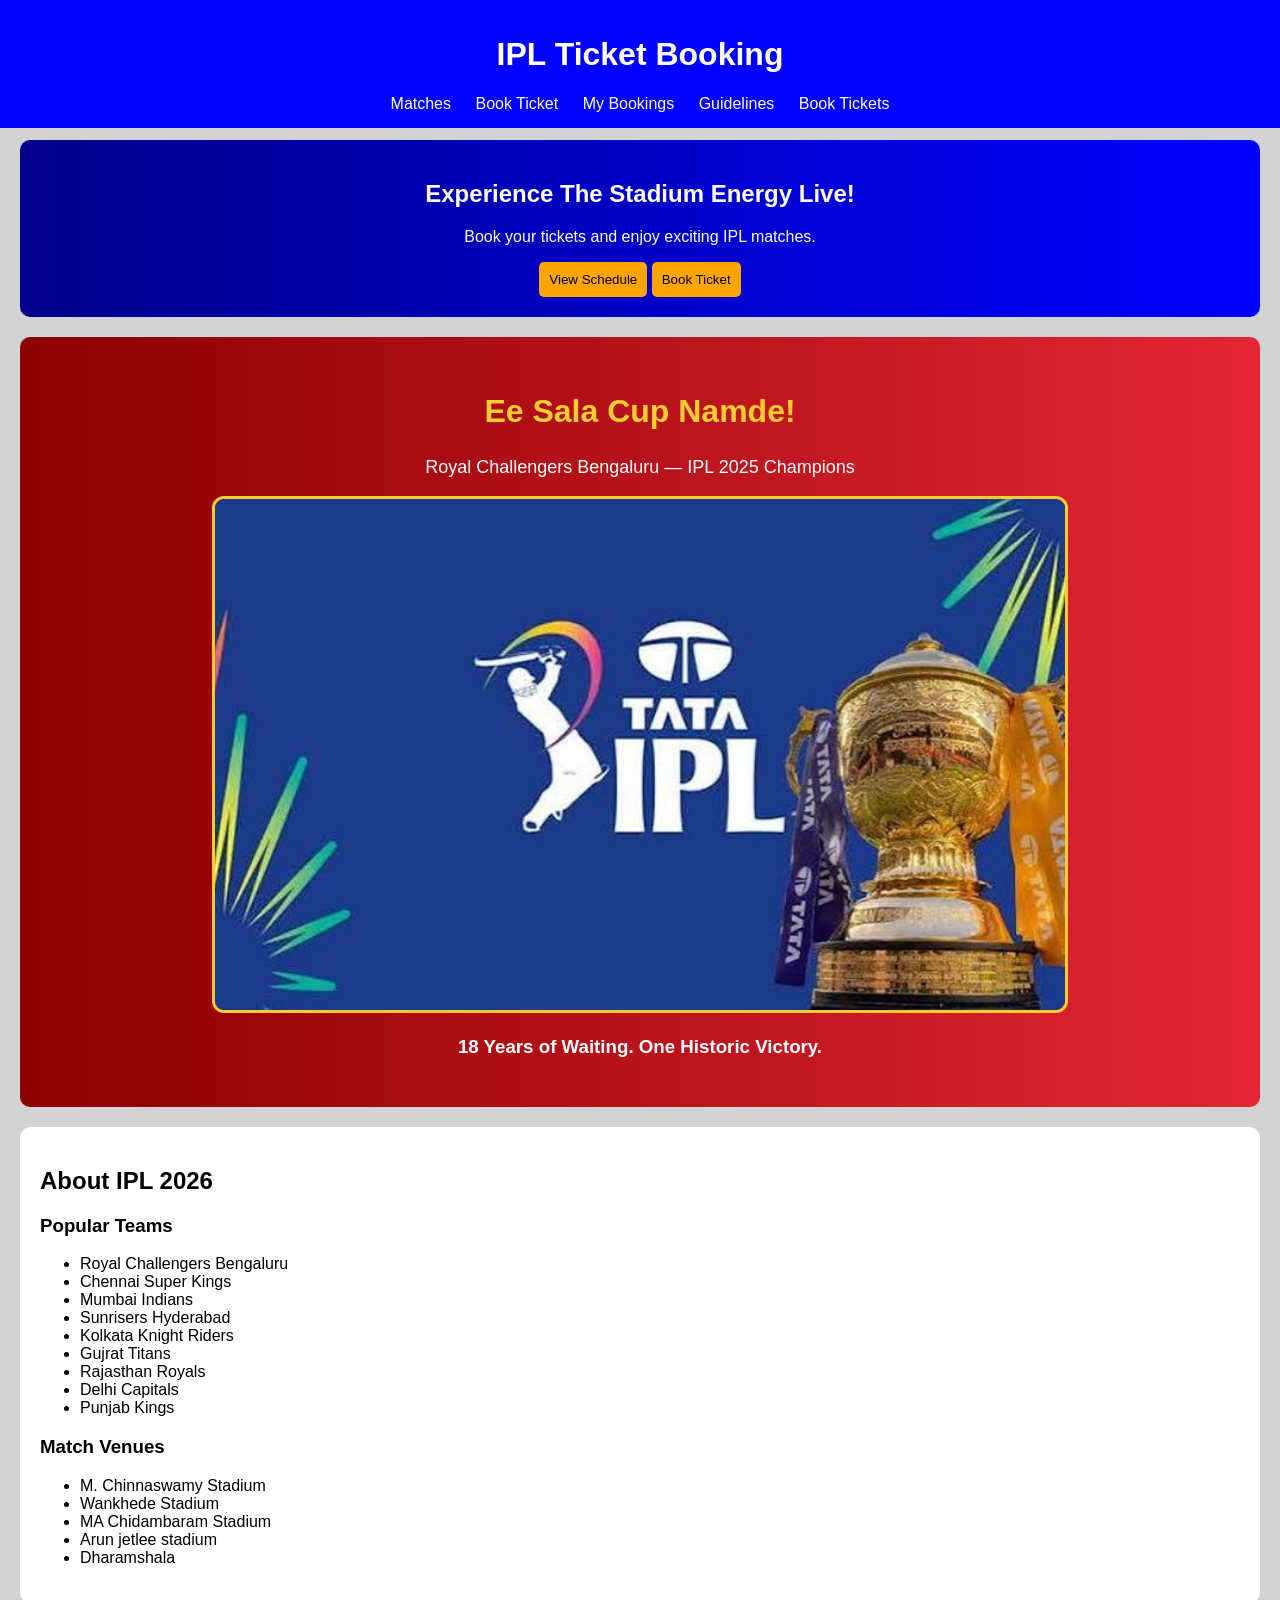
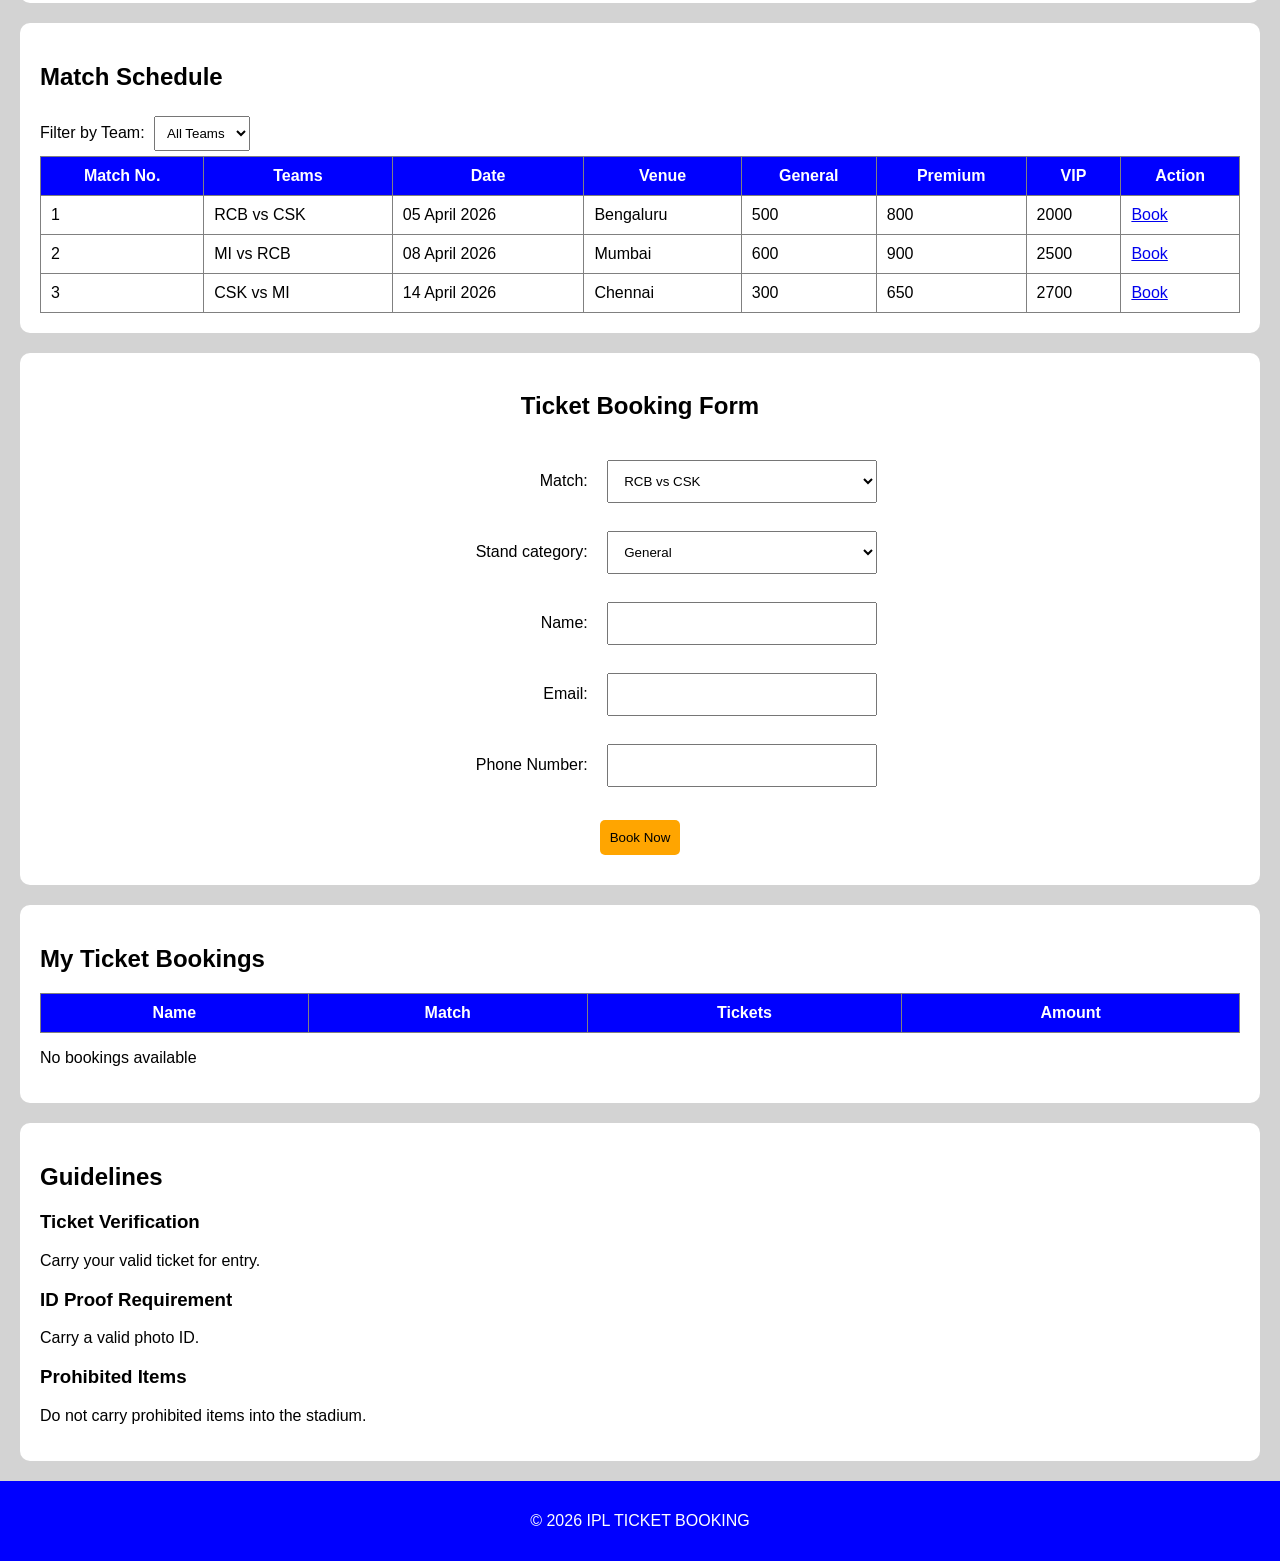
==== commit 8dda737f: "Adding an updated Image" ====
--- a/index.html
+++ b/index.html
@@ -29,7 +29,7 @@
     <p>Royal Challengers Bengaluru — IPL 2025 Champions</p>
 
     <img
-        src="image.png"
+        src="image/image.webp"
         alt="TATA IPL 2026"
     >
 
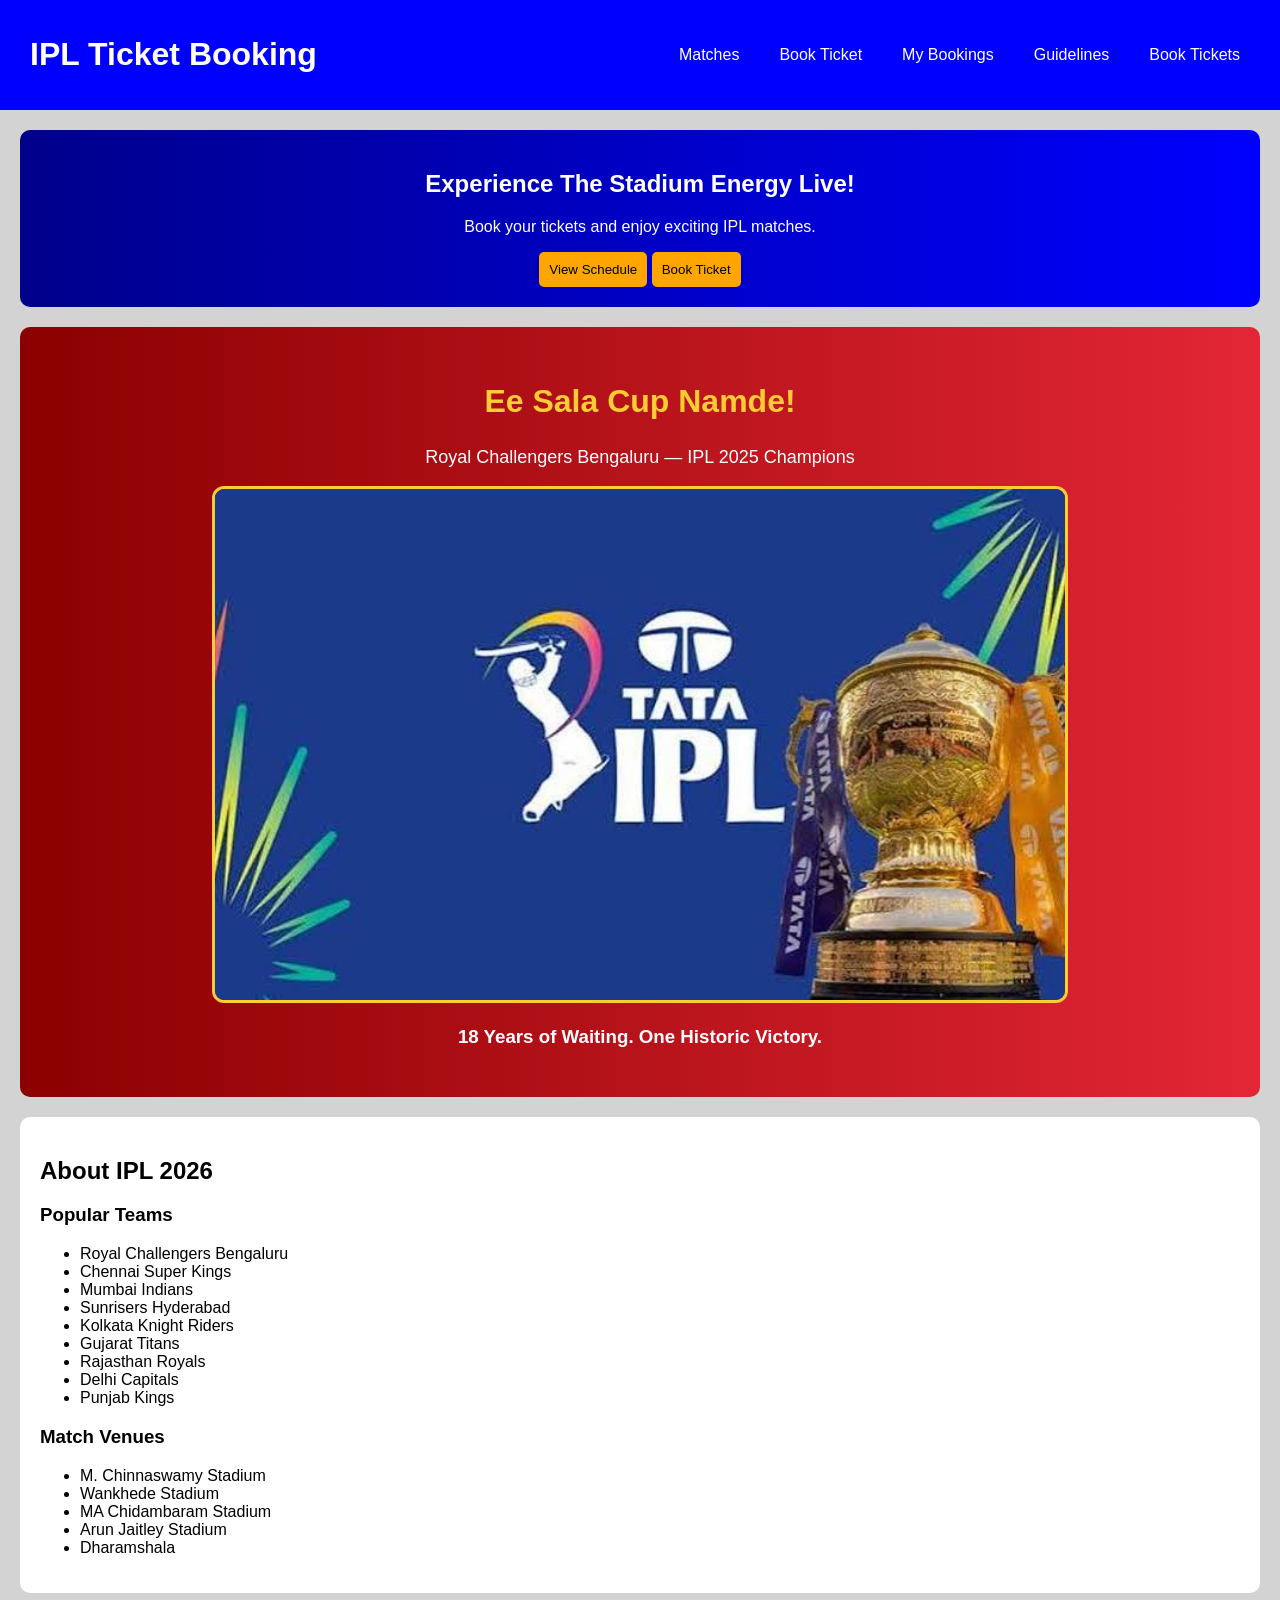
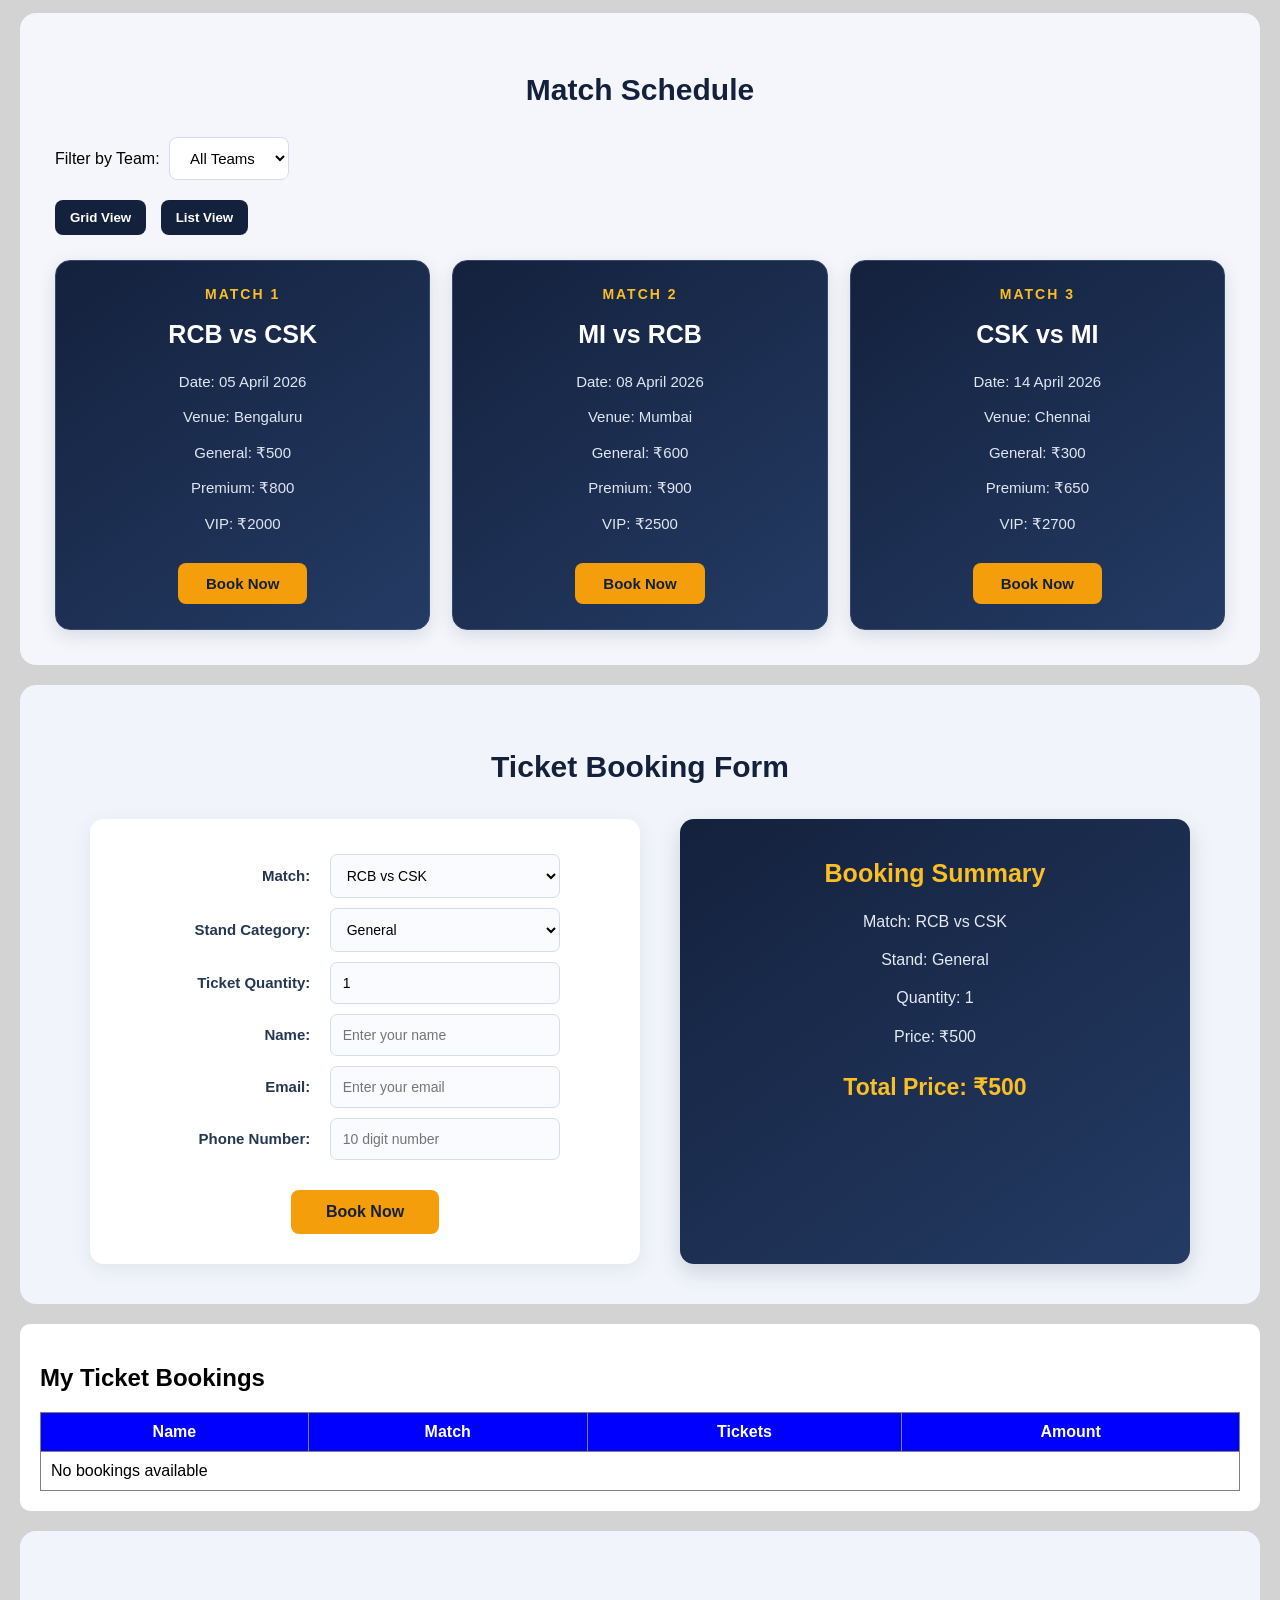
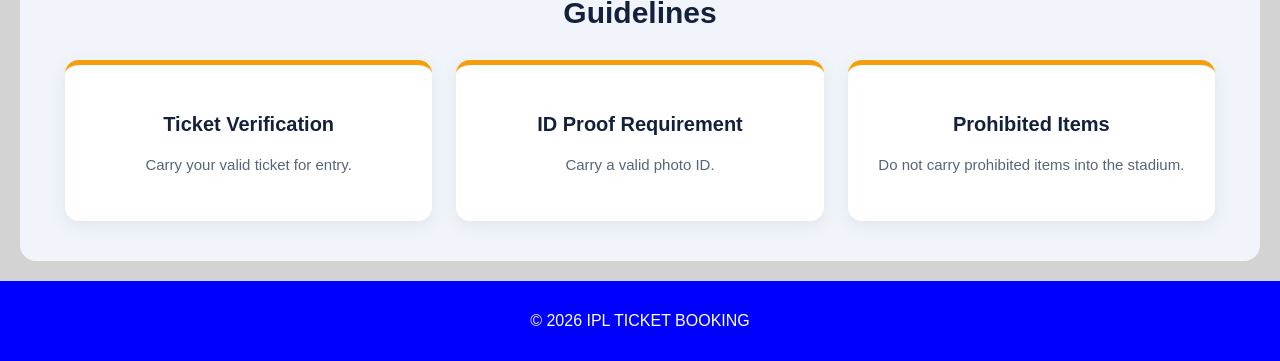
==== commit 73f0e4b6: "Updating some forgotten things" ====
--- a/index.html
+++ b/index.html
@@ -1,202 +1,332 @@
+
 <!DOCTYPE html>
 <html lang="en">
-    <head>
-        <meta charset="UTF-8">
-        <meta name="viewport" content="width=device-width, initial-scale=1.0">
-        <link rel="stylesheet" href="Style/style.css">
-        <title>IPL TICKET BOOKING</title>
-    </head>
-    <body>
-        <header>
-            <h1>IPL Ticket Booking</h1>
-            <nav>
-                <a href="#matches">Matches</a>
-                <a href="#booking">Book Ticket</a>
-                <a href="#mybooking">My Bookings</a>
-                <a href="#guidelines">Guidelines</a>
-                <a href="booking.html">Book Tickets</a>
-                
-        </header>
-
-        <section>
-            <h2>Experience The Stadium Energy Live!</h2>
-            <p>Book your tickets and enjoy exciting IPL matches.</p>
-            <a href="#matches"><button>View Schedule</button></a>
-            <a href="#booking"><button>Book Ticket</button></a>
-        </section>
-        <section class="champions">
-    <h2>Ee Sala Cup Namde!</h2>
-    <p>Royal Challengers Bengaluru — IPL 2025 Champions</p>
-
-    <img
-        src="image/image.webp"
-        alt="TATA IPL 2026"
-    >
-
-            </nav>
-    <h3>18 Years of Waiting. One Historic Victory.</h3>
-</section>
-
-        <section>
-            <h2>About IPL 2026</h2>
-
-            <h3>Popular Teams</h3>
-            <ul>
-                <li>Royal Challengers Bengaluru</li>
-                <li>Chennai Super Kings</li>
-                <li>Mumbai Indians</li>
-                <li>Sunrisers Hyderabad</li>
-                <li>Kolkata Knight Riders</li>
-                <li>Gujrat Titans</li>
-                <li>Rajasthan Royals</li>
-                <li>Delhi Capitals</li>
-                <li>Punjab Kings</li>
-                
-            </ul>
-
-            <h3>Match Venues</h3>
-            <ul>
-                <li>M. Chinnaswamy Stadium</li>
-                <li>Wankhede Stadium</li>
-                <li>MA Chidambaram Stadium</li>
-                <li>Arun jetlee stadium</li>
-                <li>Dharamshala</li>
-            </ul>
-        </section>
-
-        <section id="matches">
-            <h2>Match Schedule</h2>
-
-            <label>Filter by Team:</label>
-            <select>
-                <option>All Teams</option>
-                <option>RCB</option>
-                <option>CSK</option>
-                <option>MI</option>
-                <option>DC</option>
-                <option>PBKS</option>
-                <option>RR</option>
-                <option>KKR</option>
-                <option>SRH</option>
-            </select>
-
-            <table border="1">
-                <tr>
-                    <th>Match No.</th>
-                    <th>Teams</th>
-                    <th>Date</th>
-                    <th>Venue</th>
-                    <th>General</th>
-                    <th>Premium</th>
-                    <th>VIP</th>
-                    <th>Action</th>
-                </tr>
-
-                <tr>
-                    <td>1</td>
-                    <td>RCB vs CSK</td>
-                    <td>05 April 2026</td>
-                    <td>Bengaluru</td>
-                    <td>500</td>
-                    <td>800</td>
-                    <td>2000</td>
-                    <td><a href="#booking">Book</a></td>
-                </tr>
-
-                <tr>
-                    <td>2</td>
-                    <td>MI vs RCB</td>
-                    <td>08 April 2026</td>
-                    <td>Mumbai</td>
-                    <td>600</td>
-                    <td>900</td>
-                    <td>2500</td>
-                    <td><a href="#booking">Book</a></td>
-                </tr>
-
-                <tr>
-                    <td>3</td>
-                    <td> CSK vs MI</td>
-                    <td> 14 April 2026</td>
-                    <td> Chennai</td>
-                    <td>300</td>
-                    <td> 650</td>
-                    <td> 2700</td>
-                    <td><a href="#booking">Book</a></td>
-
-                </tr>
-            </table>
-        </section>
-
-        <section id="booking">
-            <h2>Ticket Booking Form</h2>
-
-            <form>
-                <label>Match:</label>
-                <select>
-                    <option>RCB vs CSK</option>
-                    <option>MI vs RCB</option>
-                </select>
-                <br><br>
-
-                <label>Stand category:</label>
-                <select>
-                    <option>General</option>
-                    <option>Premium</option>
-                    <option>VIP</option>
-                </select>
-                <br><br>
-
-                <label>Name:</label>
-                <input type="text" required>
-                <br><br>
-
-                <label>Email:</label>
-                <input type="email" required>
-                <br><br>
-
-                <label>Phone Number:</label>
-                <input type="tel" pattern="[0-9]{10}" required>
-                <br><br>
+<head>
+    <meta charset="UTF-8">
+    <meta name="viewport" content="width=device-width, initial-scale=1.0">
+
+    <title>IPL TICKET BOOKING</title>
+
+    <link rel="stylesheet" href="Style/style.css">
+</head>
+<body>
+
+    <!-- Navigation Bar -->
+    <header>
+        <h1>IPL Ticket Booking</h1>
+
+        <button
+            class="menu-toggle"
+            id="menuToggle"
+            type="button"
+            aria-label="Toggle navigation"
+            aria-expanded="false"
+            aria-controls="navMenu"
+        >
+            ☰
+        </button>
+
+        <nav id="navMenu" class="nav-menu">
+            <a href="#matches">Matches</a>
+            <a href="#booking">Book Ticket</a>
+            <a href="#mybooking">My Bookings</a>
+            <a href="#guidelines">Guidelines</a>
+            <a href="booking.html">Book Tickets</a>
+        </nav>
+    </header>
+
+    <!-- Hero Section -->
+    <section class="hero">
+        <h2>Experience The Stadium Energy Live!</h2>
+        <p>Book your tickets and enjoy exciting IPL matches.</p>
+
+        <a href="#matches">
+            <button type="button">View Schedule</button>
+        </a>
+
+        <a href="#booking">
+            <button type="button">Book Ticket</button>
+        </a>
+    </section>
+
+    <!-- Champions Section -->
+    <section class="champions">
+        <h2>Ee Sala Cup Namde!</h2>
+
+        <p>Royal Challengers Bengaluru — IPL 2025 Champions</p>
+
+        <img
+            src="image/image.webp"
+            alt="RCB IPL Champions"
+        >
+
+        <h3>18 Years of Waiting. One Historic Victory.</h3>
+    </section>
+
+    <!-- About IPL Section -->
+    <section id="about">
+        <h2>About IPL 2026</h2>
+
+        <h3>Popular Teams</h3>
+
+        <ul>
+            <li>Royal Challengers Bengaluru</li>
+            <li>Chennai Super Kings</li>
+            <li>Mumbai Indians</li>
+            <li>Sunrisers Hyderabad</li>
+            <li>Kolkata Knight Riders</li>
+            <li>Gujarat Titans</li>
+            <li>Rajasthan Royals</li>
+            <li>Delhi Capitals</li>
+            <li>Punjab Kings</li>
+        </ul>
+
+        <h3>Match Venues</h3>
+
+        <ul>
+            <li>M. Chinnaswamy Stadium</li>
+            <li>Wankhede Stadium</li>
+            <li>MA Chidambaram Stadium</li>
+            <li>Arun Jaitley Stadium</li>
+            <li>Dharamshala</li>
+        </ul>
+    </section>
+
+    <!-- Match Schedule Section -->
+    <section id="matches">
+
+        <h2>Match Schedule</h2>
+
+        <label for="teamFilter">Filter by Team:</label>
+
+        <select id="teamFilter">
+            <option value="all">All Teams</option>
+            <option value="RCB">RCB</option>
+            <option value="CSK">CSK</option>
+            <option value="MI">MI</option>
+            <option value="DC">DC</option>
+            <option value="PBKS">PBKS</option>
+            <option value="RR">RR</option>
+            <option value="KKR">KKR</option>
+            <option value="SRH">SRH</option>
+        </select>
+
+        <!-- Grid and List View Buttons -->
+        <div class="view-controls">
+            <button type="button" id="gridView">Grid View</button>
+            <button type="button" id="listView">List View</button>
+        </div>
+
+        <!-- Match Cards -->
+        <div class="match-container" id="matchContainer">
+
+            <div class="match-card" data-team="RCB CSK">
+                <h3>Match 1</h3>
+                <h2>RCB vs CSK</h2>
+                <p>Date: 05 April 2026</p>
+                <p>Venue: Bengaluru</p>
+                <p>General: ₹500</p>
+                <p>Premium: ₹800</p>
+                <p>VIP: ₹2000</p>
+                <a href="#booking">Book Now</a>
+            </div>
+
+            <div class="match-card" data-team="MI RCB">
+                <h3>Match 2</h3>
+                <h2>MI vs RCB</h2>
+                <p>Date: 08 April 2026</p>
+                <p>Venue: Mumbai</p>
+                <p>General: ₹600</p>
+                <p>Premium: ₹900</p>
+                <p>VIP: ₹2500</p>
+                <a href="#booking">Book Now</a>
+            </div>
+
+            <div class="match-card" data-team="CSK MI">
+                <h3>Match 3</h3>
+                <h2>CSK vs MI</h2>
+                <p>Date: 14 April 2026</p>
+                <p>Venue: Chennai</p>
+                <p>General: ₹300</p>
+                <p>Premium: ₹650</p>
+                <p>VIP: ₹2700</p>
+                <a href="#booking">Book Now</a>
+            </div>
+
+        </div>
+    </section>
+
+    <!-- Ticket Booking Section -->
+    <section id="booking">
+
+        <h2>Ticket Booking Form</h2>
+
+        <div class="booking-container">
+
+            <form id="bookingForm">
+
+                <div class="form-row">
+                    <label for="match">Match:</label>
+
+                    <select id="match" required>
+                        <option value="RCB vs CSK">RCB vs CSK</option>
+                        <option value="MI vs RCB">MI vs RCB</option>
+                        <option value="CSK vs MI">CSK vs MI</option>
+                    </select>
+                </div>
+
+                <div class="form-row">
+                    <label for="stand">Stand Category:</label>
+
+                    <select id="stand" required>
+                        <option value="General">General</option>
+                        <option value="Premium">Premium</option>
+                        <option value="VIP">VIP</option>
+                    </select>
+                </div>
+
+                <div class="form-row">
+                    <label for="quantity">Ticket Quantity:</label>
+
+                    <input
+                        type="number"
+                        id="quantity"
+                        min="1"
+                        max="10"
+                        value="1"
+                        required
+                    >
+                </div>
+
+                <div class="form-row">
+                    <label for="customerName">Name:</label>
+
+                    <input
+                        type="text"
+                        id="customerName"
+                        placeholder="Enter your name"
+                        required
+                    >
+                </div>
+
+                <div class="form-row">
+                    <label for="email">Email:</label>
+
+                    <input
+                        type="email"
+                        id="email"
+                        placeholder="Enter your email"
+                        required
+                    >
+                </div>
+
+                <div class="form-row">
+                    <label for="phone">Phone Number:</label>
+
+                    <input
+                        type="tel"
+                        id="phone"
+                        pattern="[0-9]{10}"
+                        maxlength="10"
+                        placeholder="10 digit number"
+                        required
+                    >
+                </div>
 
                 <button type="submit">Book Now</button>
+
             </form>
-        </section>
-
-        <section id="mybooking">
-            <h2>My Ticket Bookings</h2>
-
-            <table border="1">
+
+            <!-- Booking Summary -->
+            <div class="booking-summary">
+
+                <h2>Booking Summary</h2>
+
+                <p>
+                    Match:
+                    <span id="summaryMatch">RCB vs CSK</span>
+                </p>
+
+                <p>
+                    Stand:
+                    <span id="summaryStand">General</span>
+                </p>
+
+                <p>
+                    Quantity:
+                    <span id="summaryQuantity">1</span>
+                </p>
+
+                <p>
+                    Price: ₹<span id="summaryPrice">500</span>
+                </p>
+
+                <h3>
+                    Total Price: ₹<span id="totalPrice">500</span>
+                </h3>
+
+            </div>
+
+        </div>
+    </section>
+
+    <!-- My Bookings Section -->
+    <section id="mybooking">
+
+        <h2>My Ticket Bookings</h2>
+
+        <table>
+            <thead>
                 <tr>
                     <th>Name</th>
                     <th>Match</th>
                     <th>Tickets</th>
                     <th>Amount</th>
                 </tr>
-            </table>
-
-            <p>No bookings available</p>
-        </section>
-
-        <section id="guidelines">
-            <h2>Guidelines</h2>
-
-            <h3>Ticket Verification</h3>
-            <p>Carry your valid ticket for entry.</p>
-
-            <h3>ID Proof Requirement</h3>
-            <p>Carry a valid photo ID.</p>
-
-            <h3>Prohibited Items</h3>
-            <p>Do not carry prohibited items into the stadium.</p>
-        </section>
-
-        
-
-        <footer>
-            <p>&copy; 2026 IPL TICKET BOOKING</p>
-        </footer>
-
-        <script src="app.js"></script>
-    </body>
-</html>+            </thead>
+
+            <tbody id="bookingTable">
+                <tr>
+                    <td colspan="4">No bookings available</td>
+                </tr>
+            </tbody>
+        </table>
+
+    </section>
+
+    <!-- Guidelines Section -->
+    <section id="guidelines">
+
+        <h2>Guidelines</h2>
+
+        <div class="guidelines-container">
+
+            <div class="guideline-card">
+                <h3>Ticket Verification</h3>
+                <p>Carry your valid ticket for entry.</p>
+            </div>
+
+            <div class="guideline-card">
+                <h3>ID Proof Requirement</h3>
+                <p>Carry a valid photo ID.</p>
+            </div>
+
+            <div class="guideline-card">
+                <h3>Prohibited Items</h3>
+                <p>Do not carry prohibited items into the stadium.</p>
+            </div>
+
+        </div>
+
+    </section>
+
+    <!-- Footer -->
+    <footer>
+        <p>&copy; 2026 IPL TICKET BOOKING</p>
+    </footer>
+
+    <!-- JavaScript -->
+    <script src="app.js"></script>
+
+</body>
+</html>
--- a/Style/style.css
+++ b/Style/style.css
@@ -9,7 +9,7 @@
 /* Body */
 body {
     margin: 0;
-    padding-top: 120px;
+    padding-top: 0px;
     font-family: Arial, sans-serif;
     background-color: var(--background);
     color: var(--text);
@@ -110,7 +110,7 @@
 }
 
 .champions img {
-    width: 90%;
+    width: 100%;
     max-width: 850px;
     height: auto;
     border: 3px solid #ffcc33;
@@ -203,4 +203,573 @@
     to {
         opacity: 0;
     }
-}+}
+.booking-summary {
+    margin: 25px auto;
+    padding: 20px;
+    background-color: white;
+    border: 1px solid #ddd;
+    border-radius: 10px;
+    max-width: 400px;
+    text-align: center;
+}
+
+.booking-summary h2 {
+    color: blue;
+}
+
+.booking-summary h3 {
+    color: green;
+}
+
+#toast {
+    position: fixed;
+    bottom: 20px;
+    right: 20px;
+    background-color: black;
+    color: white;
+    padding: 12px 20px;
+    border-radius: 5px;
+    opacity: 0;
+    transition: opacity 0.3s;
+}
+
+#toast.show {
+    opacity: 1;
+}
+
+
+/* Activity 8: Responsive Layout */
+
+/* Navigation Bar */
+
+header {
+    display: flex;
+    justify-content: space-between;
+    align-items: center;
+    position: relative;
+    padding: 15px 30px;
+}
+
+.nav-menu {
+    display: flex;
+    align-items: center;
+    gap: 20px;
+}
+
+.nav-menu a {
+    text-decoration: none;
+}
+
+.menu-toggle {
+    display: none;
+    font-size: 25px;
+    cursor: pointer;
+}
+
+/* Match Cards - CSS Grid */
+
+
+/* ===== IPL MATCH SECTION REDESIGN ===== */
+
+#matches {
+    background: #f4f6fb;
+    padding: 35px;
+    border-radius: 16px;
+}
+
+#matches h2 {
+    color: #14213d;
+    font-size: 30px;
+    text-align: center;
+    margin-bottom: 25px;
+}
+
+/* Filter and view controls */
+
+#teamFilter {
+    padding: 11px 16px;
+    border: 1px solid #d5dbea;
+    border-radius: 8px;
+    background: white;
+    font-size: 15px;
+}
+
+.view-controls {
+    margin: 20px 0;
+}
+
+.view-controls button {
+    background: #14213d;
+    color: white;
+    padding: 11px 20px;
+    border-radius: 8px;
+    margin-right: 10px;
+    font-weight: bold;
+}
+
+.view-controls button:hover {
+    background: #f59e0b;
+    color: #14213d;
+}
+
+/* Match grid */
+
+.match-container {
+    display: grid;
+    grid-template-columns: repeat(3, minmax(0, 1fr));
+    gap: 22px;
+    margin-top: 25px;
+}
+
+/* Individual match card */
+
+.match-card {
+    background: linear-gradient(145deg, #14213d, #243b64);
+    color: white;
+    padding: 25px 20px;
+    border-radius: 15px;
+    border: 1px solid #34496d;
+    text-align: center;
+    box-shadow: 0 6px 18px rgba(20, 33, 61, 0.12);
+    transition: transform 0.25s, box-shadow 0.25s;
+}
+
+.match-card:hover {
+    transform: translateY(-6px);
+    box-shadow: 0 12px 25px rgba(20, 33, 61, 0.22);
+}
+
+.match-card h3 {
+    color: #fbbf24;
+    font-size: 14px;
+    text-transform: uppercase;
+    letter-spacing: 2px;
+    margin: 0 0 18px;
+}
+
+.match-card h2 {
+    color: white !important;
+    font-size: 25px !important;
+    margin: 0 0 22px !important;
+}
+
+.match-card p {
+    font-size: 15px;
+    color: #e0e7f3;
+    margin: 13px 0;
+    line-height: 1.5;
+}
+
+/* Book Now button */
+
+.match-card a {
+    display: inline-block;
+    margin-top: 15px;
+    padding: 12px 28px;
+    background: #f59e0b;
+    color: #14213d;
+    text-decoration: none;
+    font-size: 15px;
+    font-weight: bold;
+    border-radius: 8px;
+    transition: 0.2s;
+}
+
+.match-card a:hover {
+    background: #ffffff;
+    color: #14213d;
+}
+
+/* List view */
+
+.match-container.list-view {
+    grid-template-columns: 1fr;
+}
+
+.match-container.list-view .match-card {
+    text-align: left;
+}
+
+/* Tablet */
+
+@media (max-width: 900px) {
+    .match-container {
+        grid-template-columns: repeat(2, minmax(0, 1fr));
+    }
+}
+
+/* Mobile */
+
+@media (max-width: 600px) {
+    #matches {
+        padding: 18px;
+        margin: 12px;
+    }
+
+    .match-container {
+        grid-template-columns: 1fr;
+        gap: 16px;
+    }
+
+    .match-card {
+        padding: 22px 16px;
+    }
+}
+
+/* List View */
+
+.match-container.list-view {
+    grid-template-columns: 1fr;
+}
+
+.match-container.list-view .match-card {
+    text-align: left;
+}
+
+/* Grid and List Buttons */
+
+.view-controls {
+    margin-top: 15px;
+}
+
+.view-controls button {
+    padding: 10px 15px;
+    margin-right: 10px;
+    cursor: pointer;
+}
+
+
+/* ===== PREMIUM TICKET BOOKING SECTION ===== */
+
+#booking {
+    background: #f1f5fb;
+    padding: 40px 30px;
+    border-radius: 16px;
+}
+
+#booking h2 {
+    text-align: center;
+    color: #14213d;
+    font-size: 30px;
+    margin-bottom: 35px;
+}
+
+/* Form and summary layout */
+
+.booking-container {
+    display: flex;
+    justify-content: center;
+    align-items: stretch;
+    gap: 40px;
+    max-width: 1100px;
+    margin: auto;
+}
+
+/* Booking form */
+
+#booking form {
+    flex: 1;
+    max-width: 500px;
+    padding: 30px;
+    background: white;
+    border-radius: 14px;
+    box-shadow: 0 5px 20px rgba(20, 33, 61, 0.08);
+}
+
+#booking form label {
+    display: inline-block;
+    width: 145px;
+    text-align: right;
+    margin: 12px 10px 12px 0;
+    color: #263752;
+    font-size: 15px;
+    font-weight: 600;
+}
+
+#booking form input:not([type="radio"]),
+#booking form select {
+    width: 230px;
+    max-width: calc(100% - 165px);
+    padding: 12px;
+    border: 1px solid #d5ddeb;
+    border-radius: 7px;
+    box-sizing: border-box;
+    font-size: 14px;
+    background: #f9fbff;
+}
+
+#booking form input:focus,
+#booking form select:focus {
+    outline: none;
+    border-color: #2563eb;
+    box-shadow: 0 0 0 3px rgba(37, 99, 235, 0.12);
+}
+
+/* Book Now button */
+
+#booking form button {
+    display: block;
+    margin: 25px auto 0;
+    padding: 13px 35px;
+    background: #f59e0b;
+    color: #14213d;
+    border-radius: 8px;
+    font-size: 16px;
+    font-weight: bold;
+}
+
+#booking form button:hover {
+    background: #14213d;
+    color: white;
+}
+
+/* Booking summary card */
+
+#booking .booking-summary {
+    flex: 1;
+    max-width: 450px;
+    margin: 0;
+    padding: 30px;
+    background: linear-gradient(145deg, #14213d, #243b64);
+    color: white;
+    border: none;
+    border-radius: 14px;
+    box-shadow: 0 8px 22px rgba(20, 33, 61, 0.16);
+    text-align: center;
+}
+
+#booking .booking-summary h2 {
+    color: #fbbf24;
+    font-size: 25px;
+    margin: 10px 0 25px;
+}
+
+#booking .booking-summary p {
+    color: #e5eaf3;
+    font-size: 16px;
+    margin: 20px 0;
+}
+
+#booking .booking-summary h3 {
+    color: #fbbf24;
+    font-size: 23px;
+    margin-top: 28px;
+}
+
+/* Mobile responsive */
+
+@media (max-width: 768px) {
+
+    #booking {
+        padding: 25px 15px;
+    }
+
+    .booking-container {
+        flex-direction: column;
+        align-items: center;
+        gap: 25px;
+    }
+
+    #booking form,
+    #booking .booking-summary {
+        width: 100%;
+        max-width: 450px;
+        box-sizing: border-box;
+    }
+
+    #booking form label {
+        display: block;
+        width: 100%;
+        text-align: left;
+        margin: 12px 0 5px;
+    }
+
+    #booking form input:not([type="radio"]),
+    #booking form select {
+        width: 100%;
+        max-width: 100%;
+    }
+}
+
+
+/* Guidelines - CSS Grid */
+
+.guidelines-container {
+    display: grid;
+    grid-template-columns: repeat(3, 1fr);
+    gap: 20px;
+}
+
+
+/* ===== IPL GUIDELINES SECTION ===== */
+
+#guidelines {
+    background: #f1f5fb;
+    padding: 40px 30px;
+    border-radius: 16px;
+}
+
+#guidelines h2 {
+    text-align: center;
+    color: #14213d;
+    font-size: 30px;
+    margin-bottom: 30px;
+}
+
+/* Guidelines grid */
+
+.guidelines-container {
+    display: grid;
+    grid-template-columns: repeat(3, minmax(0, 1fr));
+    gap: 24px;
+    max-width: 1150px;
+    margin: auto;
+}
+
+/* Individual cards */
+
+.guideline-card {
+    background: white;
+    padding: 28px 22px;
+    border-radius: 14px;
+    border-top: 5px solid #f59e0b;
+    box-shadow: 0 5px 18px rgba(20, 33, 61, 0.08);
+    text-align: center;
+    transition: transform 0.25s, box-shadow 0.25s;
+}
+
+.guideline-card:hover {
+    transform: translateY(-6px);
+    box-shadow: 0 12px 25px rgba(20, 33, 61, 0.15);
+}
+
+.guideline-card h3 {
+    color: #14213d;
+    font-size: 20px;
+    margin-bottom: 15px;
+}
+
+.guideline-card p {
+    color: #586579;
+    font-size: 15px;
+    line-height: 1.8;
+}
+
+/* Tablet */
+
+@media (max-width: 900px) {
+    .guidelines-container {
+        grid-template-columns: repeat(2, 1fr);
+    }
+}
+
+/* Mobile */
+
+@media (max-width: 600px) {
+    #guidelines {
+        padding: 25px 15px;
+    }
+
+    .guidelines-container {
+        grid-template-columns: 1fr;
+        gap: 18px;
+    }
+
+    .guideline-card {
+        padding: 22px 18px;
+    }
+}
+
+
+/* Tablet Responsive Layout */
+
+@media (max-width: 900px) {
+
+    .match-container {
+        grid-template-columns: repeat(2, 1fr);
+    }
+
+    .guidelines-container {
+        grid-template-columns: repeat(2, 1fr);
+    }
+
+}
+
+/* Mobile Responsive Layout */
+
+@media (max-width: 768px) {
+
+    header {
+        flex-wrap: wrap;
+    }
+
+    .menu-toggle {
+        display: block;
+    }
+
+    .nav-menu {
+        display: none;
+        flex-direction: column;
+        width: 100%;
+        align-items: flex-start;
+        padding: 15px 0;
+    }
+
+    .nav-menu.active {
+        display: flex;
+    }
+
+    .match-container {
+        grid-template-columns: 1fr;
+    }
+
+    .guidelines-container {
+        grid-template-columns: 1fr;
+    }
+
+    .booking-container {
+        flex-direction: column;
+        align-items: center;
+    }
+
+    .booking-container form,
+    .booking-summary {
+        width: 100%;
+        max-width: 400px;
+    }
+
+}
+
+/* HAMBURGER MENU FIX */
+
+.menu-toggle {
+    display: none;
+    font-size: 25px;
+    cursor: pointer;
+}
+
+@media screen and (max-width: 768px) {
+
+    header {
+        display: flex;
+        justify-content: space-between;
+        align-items: center;
+        flex-wrap: wrap;
+    }
+
+    .menu-toggle {
+        display: block;
+    }
+
+    .nav-menu {
+        display: none;
+        flex-direction: column;
+        width: 100%;
+        align-items: flex-start;
+    }
+
+    .nav-menu.active {
+        display: flex;
+    }
+}
